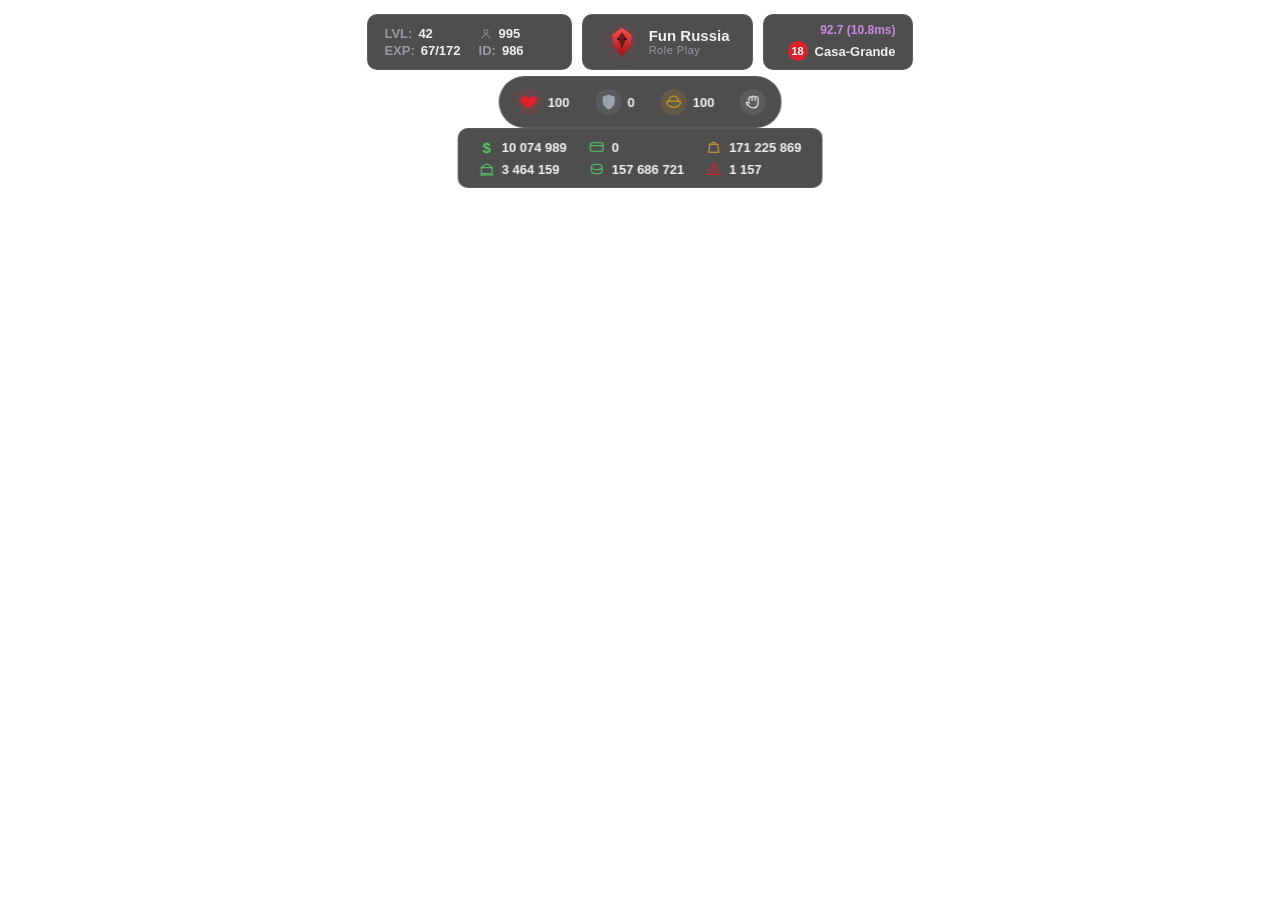
==== index.html @ cf9b2add "Add files via upload" ====
<!DOCTYPE html>
<html lang="ru">
<head>
<meta charset="UTF-8" />
<title>Fun Russia HUD</title>
<link rel="stylesheet" href="style.css" />
</head>
<body>

  <!-- ===================== top info bar ===================== -->
  <div class="header">

    <!-- left: level / players / exp / id -->
    <div class="header-panel header-left">
      <div class="cell"><span class="k">LVL:</span><b id="hud-lvl">1</b></div>
      <div class="cell">
        <svg class="ic" viewBox="0 0 24 24"><circle cx="12" cy="8" r="3.4"/><path d="M5 20c1.2-4.4 4-6.6 7-6.6s5.8 2.2 7 6.6"/></svg>
        <b id="hud-online">0</b>
      </div>
      <div class="cell"><span class="k">EXP:</span><b id="hud-exp">0/0</b></div>
      <div class="cell"><span class="k">ID:</span><b id="hud-id">0</b></div>
    </div>

    <!-- center: logo + brand -->
    <div class="header-panel header-center">
      <svg class="logo" viewBox="0 0 48 48">
        <path d="M24 4 L38 14 L36 30 L24 44 L12 30 L10 14 Z" fill="url(#lg)"/>
        <path d="M24 10 L30 18 L24 34 L18 18 Z" fill="#0b0b0d" opacity="0.55"/>
        <circle cx="19" cy="20" r="1.6" fill="#0b0b0d"/>
        <circle cx="29" cy="20" r="1.6" fill="#0b0b0d"/>
        <defs>
          <linearGradient id="lg" x1="0" y1="0" x2="0" y2="1">
            <stop offset="0" stop-color="#ff4d4d"/>
            <stop offset="1" stop-color="#a10f16"/>
          </linearGradient>
        </defs>
      </svg>
      <div class="brand">
        <div class="brand-title">Fun Russia</div>
        <div class="brand-sub">Role Play</div>
      </div>
    </div>

    <!-- right: ping / district -->
    <div class="header-panel header-right">
      <div class="ping" id="hud-ping">0 (0ms)</div>
      <div class="district">
        <span class="district-badge" id="hud-district-id">0</span>
        <span id="hud-district-name">—</span>
      </div>
    </div>
  </div>

  <!-- ===================== vitals row ===================== -->
  <div class="vitals">
    <div class="vital vital-health">
      <svg viewBox="0 0 24 24"><path d="M12 21s-7.5-4.6-10-9.3C.4 8.1 2.2 4.5 5.7 4c2-.3 3.8.6 4.9 2.1L12 8l1.4-1.9C14.5 4.6 16.3 3.7 18.3 4c3.5.5 5.3 4.1 3.7 7.7C19.5 16.4 12 21 12 21z"/></svg>
      <span id="hud-health">100</span>
    </div>
    <div class="vital vital-armor">
      <svg viewBox="0 0 24 24"><path d="M12 2 4 5v6c0 5 3.4 9.4 8 11 4.6-1.6 8-6 8-11V5l-8-3z"/></svg>
      <span id="hud-armor">0</span>
    </div>
    <div class="vital vital-food">
      <svg viewBox="0 0 24 24"><path d="M4 11h16a1 1 0 0 1 1 1c0 4-3.5 7-9 7s-9-3-9-7a1 1 0 0 1 1-1z"/><path d="M6 11c0-4 2.5-7 6-7s6 3 6 7"/></svg>
      <span id="hud-food">100</span>
    </div>
    <div class="vital vital-action">
      <svg viewBox="0 0 24 24"><path d="M7 11V7a2 2 0 0 1 4 0v3M11 10.5V6a2 2 0 0 1 4 0v4.5M15 10.5V7a2 2 0 0 1 4 0v6c0 4-2.5 7-6.5 7-2.6 0-4.2-1-5.7-3L4 14.4c-.6-.9-.2-2 .8-2.3.7-.2 1.4 0 1.9.6L8 14"/></svg>
    </div>
  </div>

  <!-- ===================== money grid ===================== -->
  <div class="money-grid">
    <div class="money-row"><span class="ic money-cash">$</span><b id="hud-cash">0</b></div>
    <div class="money-row"><svg class="ic money-card" viewBox="0 0 24 24"><rect x="2.5" y="5.5" width="19" height="13" rx="2"/><line x1="2.5" y1="10" x2="21.5" y2="10"/></svg><b id="hud-card">0</b></div>
    <div class="money-row"><svg class="ic money-weight" viewBox="0 0 24 24"><path d="M6 8h12l1.5 12h-15z"/><path d="M9 8a3 3 0 0 1 6 0"/></svg><b id="hud-weight">0</b></div>
    <div class="money-row"><svg class="ic money-bank" viewBox="0 0 24 24"><path d="M3 10 12 4l9 6"/><rect x="4" y="10" width="16" height="9"/><line x1="2" y1="21" x2="22" y2="21"/></svg><b id="hud-bank">0</b></div>
    <div class="money-row"><svg class="ic money-deposit" viewBox="0 0 24 24"><ellipse cx="12" cy="9" rx="8" ry="4"/><path d="M4 9v6c0 2.2 3.6 4 8 4s8-1.8 8-4V9"/></svg><b id="hud-deposit">0</b></div>
    <div class="money-row"><svg class="ic money-donate" viewBox="0 0 24 24"><path d="M12 3 2 20h20z"/><line x1="12" y1="9" x2="12" y2="14"/><circle cx="12" cy="17" r="0.8"/></svg><b id="hud-donate">0</b></div>
  </div>

  <script src="hud.js"></script>
</body>
</html>
---- style.css ----
:root{
  --red: #e0202b;
  --panel: rgba(10,10,12,0.72);
  --border: rgba(255,255,255,0.08);
  --text: #f2f1f0;
  --muted: #9a9aa2;
  --gold: #d9a441;
  --green: #58c96a;
  --font: 'Segoe UI', Roboto, Arial, sans-serif;
}

*{ margin:0; padding:0; box-sizing:border-box; }
html,body{
  width:100%; height:100%;
  background: transparent;
  overflow:hidden;
  font-family: var(--font);
  color: var(--text);
  user-select:none;
}

/* ===================== top header ===================== */
.header{
  position:fixed; top:14px; left:0; right:0;
  display:flex; align-items:stretch; justify-content:center;
  gap:10px;
  padding: 0 16px;
}
.header-panel{
  background: var(--panel);
  border: 1px solid var(--border);
  border-radius: 10px;
  backdrop-filter: blur(3px);
}

/* left panel: 2x2 stat grid */
.header-left{
  display:grid; grid-template-columns: 1fr 1fr; gap:2px 18px;
  padding: 9px 16px; align-content:center;
}
.header-left .cell{ display:flex; align-items:center; gap:6px; font-size:13px; font-weight:700; white-space:nowrap; }
.header-left .k{ color: var(--muted); font-weight:600; }
.header-left .ic{ width:14px; height:14px; fill:none; stroke: var(--muted); stroke-width:1.6; }

/* center panel: logo + brand */
.header-center{
  display:flex; align-items:center; gap:10px;
  padding: 9px 22px;
}
.header-center .logo{ width:34px; height:34px; filter: drop-shadow(0 0 6px rgba(224,32,43,0.4)); }
.brand-title{ font-size:15px; font-weight:800; line-height:1.1; }
.brand-sub{ font-size:11px; color: var(--muted); letter-spacing:.5px; }

/* right panel: ping + district */
.header-right{
  display:flex; flex-direction:column; align-items:flex-end; justify-content:center; gap:4px;
  padding: 8px 16px;
  min-width:150px;
}
.ping{ font-size:12px; font-weight:700; color:#c98ae0; font-variant-numeric: tabular-nums; }
.district{ display:flex; align-items:center; gap:7px; font-size:13px; font-weight:700; }
.district-badge{
  width:20px; height:20px; border-radius:50%;
  background: var(--red); color:#fff;
  display:flex; align-items:center; justify-content:center;
  font-size:11px; font-weight:800;
}

/* ===================== vitals row ===================== */
.vitals{
  position:fixed; top:76px; left:50%; transform: translateX(-50%);
  display:flex; gap:8px;
  background: var(--panel); border:1px solid var(--border); border-radius: 30px;
  padding: 7px 10px;
  backdrop-filter: blur(3px);
}
.vital{
  display:flex; align-items:center; gap:6px;
  border-radius: 30px; padding: 5px 12px 5px 6px;
  font-size:13px; font-weight:800; font-variant-numeric: tabular-nums;
}
.vital svg{ width:26px; height:26px; padding:4px; border-radius:50%; flex-shrink:0; }
.vital-health svg{ fill: var(--red); background: rgba(224,32,43,0.15); }
.vital-armor svg{ fill: #9aa3ad; background: rgba(154,163,173,0.15); }
.vital-food svg{ fill: none; stroke:#e0a020; stroke-width:1.6; background: rgba(224,160,32,0.15); }
.vital-action{ padding: 5px; }
.vital-action svg{ fill:none; stroke: var(--text); stroke-width:1.6; background: rgba(255,255,255,0.08); }

/* ===================== money grid ===================== */
.money-grid{
  position:fixed; top:128px; left:50%; transform: translateX(-50%);
  display:grid; grid-template-columns: repeat(3, auto); gap:6px 22px;
  background: var(--panel); border:1px solid var(--border); border-radius:10px;
  padding: 10px 20px;
  backdrop-filter: blur(3px);
}
.money-row{ display:flex; align-items:center; gap:7px; font-size:13px; font-weight:800; font-variant-numeric: tabular-nums; white-space:nowrap; }
.money-row .ic{ width:16px; height:16px; flex-shrink:0; }
.money-cash{ color: var(--green); font-size:15px; width:auto; text-align:center; }
.money-card, .money-bank, .money-deposit{ fill:none; stroke: var(--green); stroke-width:1.6; }
.money-weight{ fill:none; stroke: var(--gold); stroke-width:1.6; }
.money-donate{ fill:none; stroke: var(--red); stroke-width:1.6; }
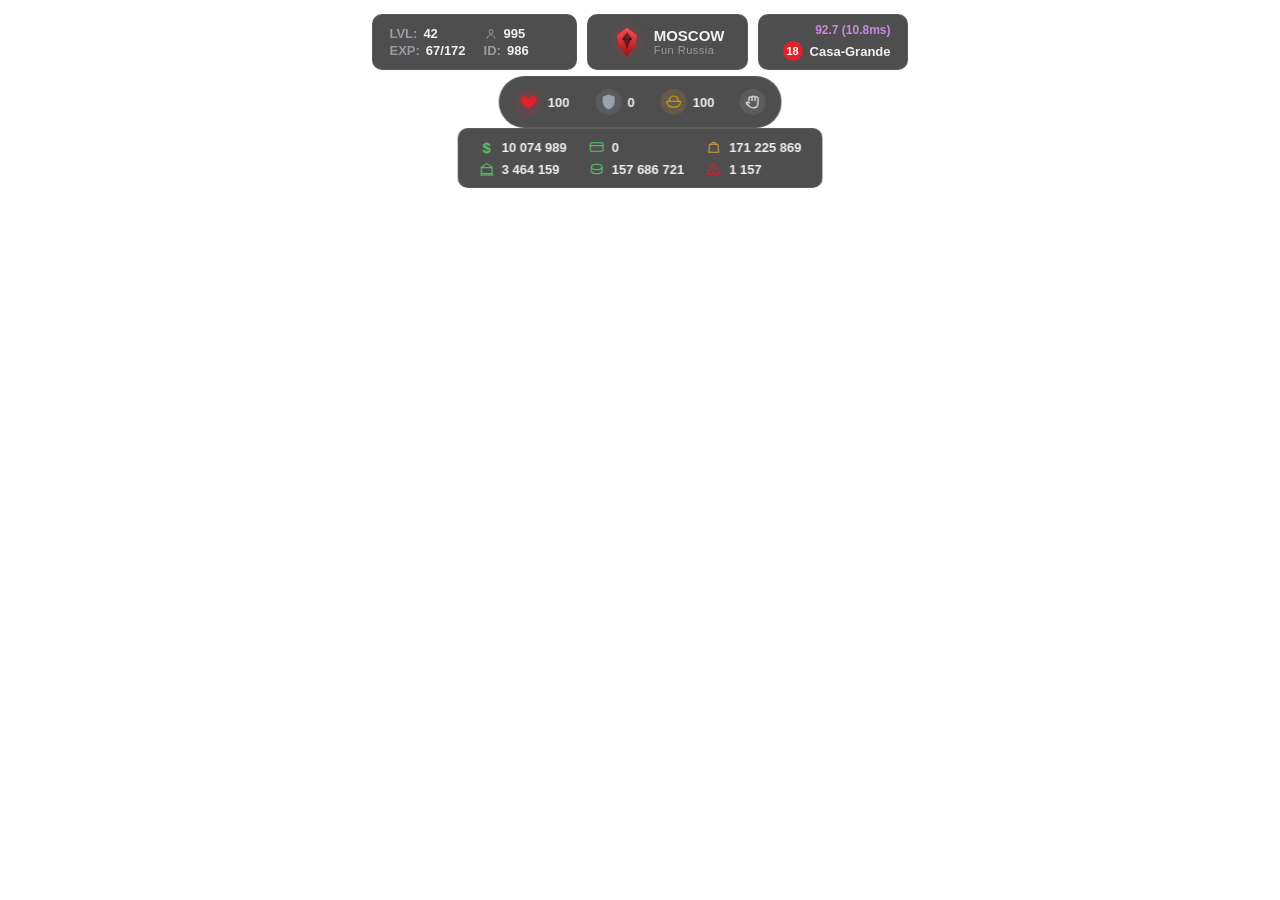
==== commit 78a65cb2: "Add files via upload" ====
--- a/index.html
+++ b/index.html
@@ -36,8 +36,8 @@
         </defs>
       </svg>
       <div class="brand">
-        <div class="brand-title">Fun Russia</div>
-        <div class="brand-sub">Role Play</div>
+        <div class="brand-title">MOSCOW</div>
+        <div class="brand-sub">Fun Russia</div>
       </div>
     </div>
 
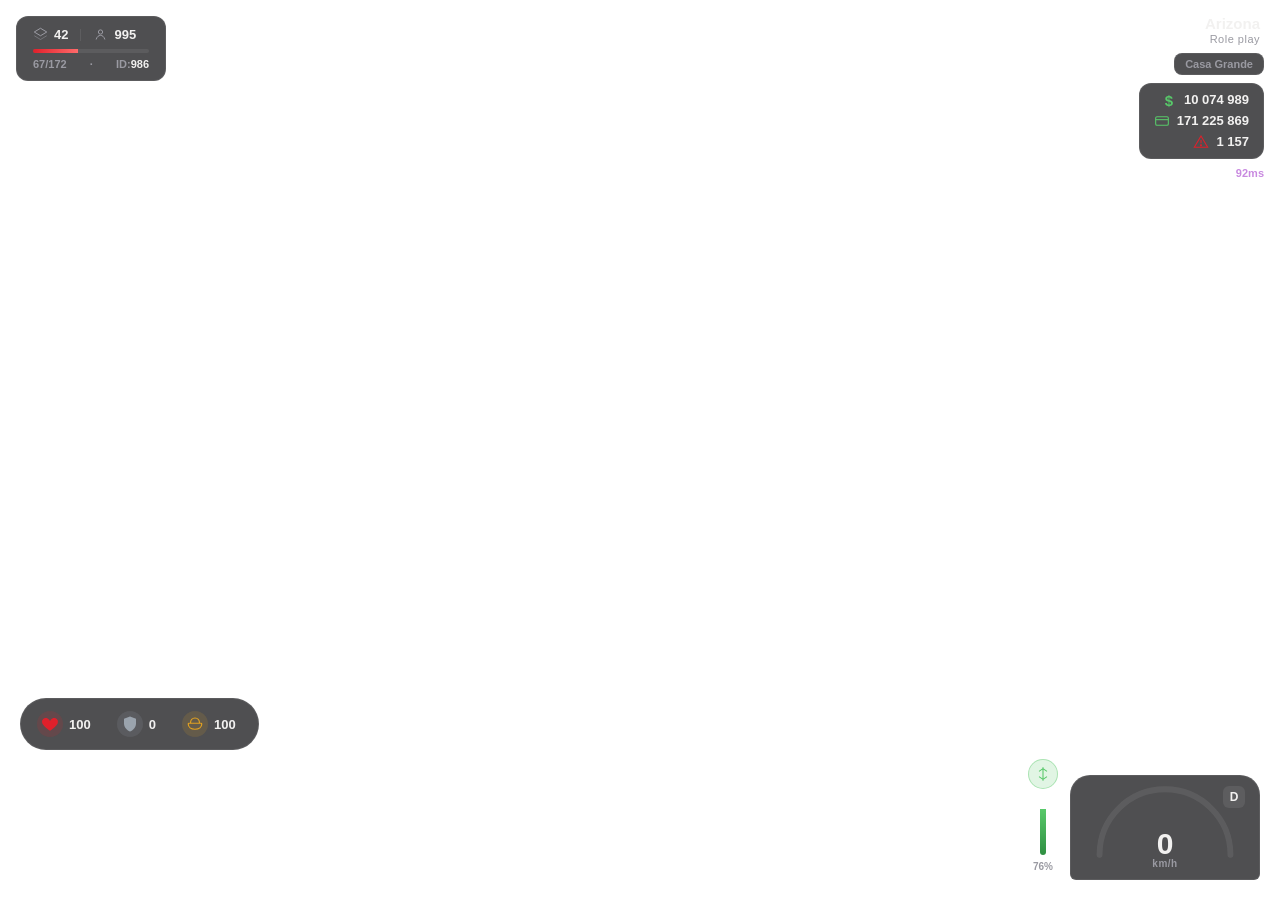
==== commit 76befcef: "Add files via upload" ====
--- a/index.html
+++ b/index.html
@@ -7,51 +7,42 @@
 </head>
 <body>
 
-  <!-- ===================== top info bar ===================== -->
-  <div class="header">
-
-    <!-- left: level / players / exp / id -->
-    <div class="header-panel header-left">
-      <div class="cell"><span class="k">LVL:</span><b id="hud-lvl">1</b></div>
-      <div class="cell">
-        <svg class="ic" viewBox="0 0 24 24"><circle cx="12" cy="8" r="3.4"/><path d="M5 20c1.2-4.4 4-6.6 7-6.6s5.8 2.2 7 6.6"/></svg>
-        <b id="hud-online">0</b>
-      </div>
-      <div class="cell"><span class="k">EXP:</span><b id="hud-exp">0/0</b></div>
-      <div class="cell"><span class="k">ID:</span><b id="hud-id">0</b></div>
+  <!-- ===================== TOP LEFT: level / online / id ===================== -->
+  <div class="tl-panel">
+    <div class="tl-row">
+      <svg class="tl-ic" viewBox="0 0 24 24"><path d="M12 2 2 8l10 6 10-6z"/><path d="M2 14l10 6 10-6" opacity="0.5"/></svg>
+      <b id="hud-lvl">1</b>
+      <span class="tl-sep"></span>
+      <svg class="tl-ic" viewBox="0 0 24 24"><circle cx="12" cy="8" r="3.4"/><path d="M5 20c1.2-4.4 4-6.6 7-6.6s5.8 2.2 7 6.6"/></svg>
+      <b id="hud-online">0</b>
     </div>
-
-    <!-- center: logo + brand -->
-    <div class="header-panel header-center">
-      <svg class="logo" viewBox="0 0 48 48">
-        <path d="M24 4 L38 14 L36 30 L24 44 L12 30 L10 14 Z" fill="url(#lg)"/>
-        <path d="M24 10 L30 18 L24 34 L18 18 Z" fill="#0b0b0d" opacity="0.55"/>
-        <circle cx="19" cy="20" r="1.6" fill="#0b0b0d"/>
-        <circle cx="29" cy="20" r="1.6" fill="#0b0b0d"/>
-        <defs>
-          <linearGradient id="lg" x1="0" y1="0" x2="0" y2="1">
-            <stop offset="0" stop-color="#ff4d4d"/>
-            <stop offset="1" stop-color="#a10f16"/>
-          </linearGradient>
-        </defs>
-      </svg>
-      <div class="brand">
-        <div class="brand-title">MOSCOW</div>
-        <div class="brand-sub">Fun Russia</div>
-      </div>
-    </div>
-
-    <!-- right: ping / district -->
-    <div class="header-panel header-right">
-      <div class="ping" id="hud-ping">0 (0ms)</div>
-      <div class="district">
-        <span class="district-badge" id="hud-district-id">0</span>
-        <span id="hud-district-name">—</span>
-      </div>
+    <div class="tl-exp-track"><div class="tl-exp-fill" id="hud-exp-fill"></div></div>
+    <div class="tl-row tl-sub">
+      <span id="hud-exp">0/0</span>
+      <span class="tl-sep-dot">·</span>
+      <span>ID:<b id="hud-id">0</b></span>
     </div>
   </div>
 
-  <!-- ===================== vitals row ===================== -->
+  <!-- ===================== TOP RIGHT: server tag / minimap / money ===================== -->
+  <div class="tr-panel">
+    <div class="tr-server">
+      <div class="tr-server-name">Arizona</div>
+      <div class="tr-server-sub">Role play</div>
+    </div>
+
+    <div class="tr-district" id="hud-district-name">Casa Grande</div>
+
+    <div class="tr-money">
+      <div class="money-row"><span class="ic money-cash">$</span><b id="hud-cash">0</b></div>
+      <div class="money-row"><svg class="ic money-card" viewBox="0 0 24 24"><rect x="2.5" y="5.5" width="19" height="13" rx="2"/><line x1="2.5" y1="10" x2="21.5" y2="10"/></svg><b id="hud-card">0</b></div>
+      <div class="money-row"><svg class="ic money-donate" viewBox="0 0 24 24"><path d="M12 3 2 20h20z"/><line x1="12" y1="9" x2="12" y2="14"/><circle cx="12" cy="17" r="0.8"/></svg><b id="hud-donate">0</b></div>
+    </div>
+
+    <div class="tr-ping" id="hud-ping">0ms</div>
+  </div>
+
+  <!-- ===================== VITALS (bottom-left) ===================== -->
   <div class="vitals">
     <div class="vital vital-health">
       <svg viewBox="0 0 24 24"><path d="M12 21s-7.5-4.6-10-9.3C.4 8.1 2.2 4.5 5.7 4c2-.3 3.8.6 4.9 2.1L12 8l1.4-1.9C14.5 4.6 16.3 3.7 18.3 4c3.5.5 5.3 4.1 3.7 7.7C19.5 16.4 12 21 12 21z"/></svg>
@@ -65,20 +56,32 @@
       <svg viewBox="0 0 24 24"><path d="M4 11h16a1 1 0 0 1 1 1c0 4-3.5 7-9 7s-9-3-9-7a1 1 0 0 1 1-1z"/><path d="M6 11c0-4 2.5-7 6-7s6 3 6 7"/></svg>
       <span id="hud-food">100</span>
     </div>
-    <div class="vital vital-action">
-      <svg viewBox="0 0 24 24"><path d="M7 11V7a2 2 0 0 1 4 0v3M11 10.5V6a2 2 0 0 1 4 0v4.5M15 10.5V7a2 2 0 0 1 4 0v6c0 4-2.5 7-6.5 7-2.6 0-4.2-1-5.7-3L4 14.4c-.6-.9-.2-2 .8-2.3.7-.2 1.4 0 1.9.6L8 14"/></svg>
+  </div>
+
+  <!-- ===================== SPEEDOMETER (bottom-right, only when in vehicle) ===================== -->
+  <div class="speedo" id="speedo" style="display:none;">
+    <div class="speedo-left">
+      <div class="speedo-belt" id="speedo-belt" title="Ремень">
+        <svg viewBox="0 0 24 24"><path d="M12 2v20M6 8l6-4 6 4M6 16l6 4 6-4"/></svg>
+      </div>
+      <div class="speedo-fuel-track">
+        <div class="speedo-fuel-fill" id="speedo-fuel-fill"></div>
+      </div>
+      <div class="speedo-fuel-pct" id="speedo-fuel-pct">76%</div>
+    </div>
+
+    <div class="speedo-main">
+      <svg class="speedo-arc" viewBox="0 0 200 110">
+        <path d="M10 100 A90 90 0 0 1 190 100" fill="none" stroke="rgba(255,255,255,0.08)" stroke-width="8" stroke-linecap="round"/>
+        <path id="speedo-arc-fill" d="M10 100 A90 90 0 0 1 190 100" fill="none" stroke="#e0202b" stroke-width="8" stroke-linecap="round" stroke-dasharray="283" stroke-dashoffset="283"/>
+      </svg>
+      <div class="speedo-value"><b id="speedo-kmh">0</b><span>km/h</span></div>
+      <div class="speedo-gear" id="speedo-gear">P</div>
     </div>
   </div>
 
-  <!-- ===================== money grid ===================== -->
-  <div class="money-grid">
-    <div class="money-row"><span class="ic money-cash">$</span><b id="hud-cash">0</b></div>
-    <div class="money-row"><svg class="ic money-card" viewBox="0 0 24 24"><rect x="2.5" y="5.5" width="19" height="13" rx="2"/><line x1="2.5" y1="10" x2="21.5" y2="10"/></svg><b id="hud-card">0</b></div>
-    <div class="money-row"><svg class="ic money-weight" viewBox="0 0 24 24"><path d="M6 8h12l1.5 12h-15z"/><path d="M9 8a3 3 0 0 1 6 0"/></svg><b id="hud-weight">0</b></div>
-    <div class="money-row"><svg class="ic money-bank" viewBox="0 0 24 24"><path d="M3 10 12 4l9 6"/><rect x="4" y="10" width="16" height="9"/><line x1="2" y1="21" x2="22" y2="21"/></svg><b id="hud-bank">0</b></div>
-    <div class="money-row"><svg class="ic money-deposit" viewBox="0 0 24 24"><ellipse cx="12" cy="9" rx="8" ry="4"/><path d="M4 9v6c0 2.2 3.6 4 8 4s8-1.8 8-4V9"/></svg><b id="hud-deposit">0</b></div>
-    <div class="money-row"><svg class="ic money-donate" viewBox="0 0 24 24"><path d="M12 3 2 20h20z"/><line x1="12" y1="9" x2="12" y2="14"/><circle cx="12" cy="17" r="0.8"/></svg><b id="hud-donate">0</b></div>
-  </div>
+  <!-- ===================== NOTIFICATIONS ===================== -->
+  <div class="notify-stack" id="notify-stack"></div>
 
   <script src="hud.js"></script>
 </body>
--- a/style.css
+++ b/style.css
@@ -1,6 +1,8 @@
 :root{
   --red: #e0202b;
-  --panel: rgba(10,10,12,0.72);
+  --red-glow: rgba(224,32,43,0.5);
+  --panel: rgba(12,12,15,0.72);
+  --panel-2: rgba(18,18,22,0.85);
   --border: rgba(255,255,255,0.08);
   --text: #f2f1f0;
   --muted: #9a9aa2;
@@ -19,84 +21,124 @@
   user-select:none;
 }
 
-/* ===================== top header ===================== */
-.header{
-  position:fixed; top:14px; left:0; right:0;
-  display:flex; align-items:stretch; justify-content:center;
-  gap:10px;
-  padding: 0 16px;
-}
-.header-panel{
+.panel-base{
   background: var(--panel);
   border: 1px solid var(--border);
-  border-radius: 10px;
-  backdrop-filter: blur(3px);
+  border-radius: 12px;
+  backdrop-filter: blur(4px);
 }
 
-/* left panel: 2x2 stat grid */
-.header-left{
-  display:grid; grid-template-columns: 1fr 1fr; gap:2px 18px;
-  padding: 9px 16px; align-content:center;
+/* ===================== TOP LEFT ===================== */
+.tl-panel{
+  position:fixed; top:16px; left:16px;
+  background: var(--panel); border:1px solid var(--border); border-radius:12px;
+  backdrop-filter: blur(4px);
+  padding: 10px 16px;
+  min-width: 150px;
 }
-.header-left .cell{ display:flex; align-items:center; gap:6px; font-size:13px; font-weight:700; white-space:nowrap; }
-.header-left .k{ color: var(--muted); font-weight:600; }
-.header-left .ic{ width:14px; height:14px; fill:none; stroke: var(--muted); stroke-width:1.6; }
+.tl-row{ display:flex; align-items:center; gap:6px; font-size:13px; font-weight:700; }
+.tl-ic{ width:15px; height:15px; fill:none; stroke: var(--muted); stroke-width:1.6; }
+.tl-sep{ width:1px; height:12px; background: var(--border); margin: 0 6px; }
+.tl-sep-dot{ color: var(--muted); }
+.tl-exp-track{ height:4px; background: rgba(255,255,255,0.08); border-radius:4px; margin:7px 0 5px; overflow:hidden; }
+.tl-exp-fill{ height:100%; width:0%; background: linear-gradient(90deg, var(--red), #ff6a6a); transition: width .35s ease; }
+.tl-sub{ font-size:11px; color: var(--muted); font-weight:600; justify-content:space-between; }
+.tl-sub b{ color: var(--text); }
 
-/* center panel: logo + brand */
-.header-center{
-  display:flex; align-items:center; gap:10px;
-  padding: 9px 22px;
+/* ===================== TOP RIGHT ===================== */
+.tr-panel{
+  position:fixed; top:16px; right:16px;
+  display:flex; flex-direction:column; align-items:flex-end; gap:8px;
 }
-.header-center .logo{ width:34px; height:34px; filter: drop-shadow(0 0 6px rgba(224,32,43,0.4)); }
-.brand-title{ font-size:15px; font-weight:800; line-height:1.1; }
-.brand-sub{ font-size:11px; color: var(--muted); letter-spacing:.5px; }
+.tr-server{ text-align:right; padding-right:4px; }
+.tr-server-name{ font-size:15px; font-weight:800; line-height:1.1; }
+.tr-server-sub{ font-size:11px; color: var(--muted); letter-spacing:.5px; }
 
-/* right panel: ping + district */
-.header-right{
-  display:flex; flex-direction:column; align-items:flex-end; justify-content:center; gap:4px;
-  padding: 8px 16px;
-  min-width:150px;
-}
-.ping{ font-size:12px; font-weight:700; color:#c98ae0; font-variant-numeric: tabular-nums; }
-.district{ display:flex; align-items:center; gap:7px; font-size:13px; font-weight:700; }
-.district-badge{
-  width:20px; height:20px; border-radius:50%;
-  background: var(--red); color:#fff;
-  display:flex; align-items:center; justify-content:center;
-  font-size:11px; font-weight:800;
+.tr-district{
+  font-size:11px; font-weight:700; color: var(--muted);
+  background: var(--panel); border:1px solid var(--border); border-radius:8px;
+  padding: 4px 10px;
 }
 
-/* ===================== vitals row ===================== */
+.tr-money{
+  background: var(--panel); border:1px solid var(--border); border-radius:12px;
+  backdrop-filter: blur(4px);
+  padding: 8px 14px; display:flex; flex-direction:column; gap:5px; align-items:flex-end;
+  min-width:120px;
+}
+.money-row{ display:flex; align-items:center; gap:7px; font-size:13px; font-weight:800; font-variant-numeric: tabular-nums; }
+.money-row .ic{ width:16px; height:16px; flex-shrink:0; }
+.money-cash{ color: var(--green); font-size:15px; width:auto; text-align:center; }
+.money-card{ fill:none; stroke: var(--green); stroke-width:1.6; }
+.money-donate{ fill:none; stroke: var(--red); stroke-width:1.6; }
+
+.tr-ping{ font-size:11px; font-weight:700; color: #c98ae0; }
+
+/* ===================== VITALS ===================== */
+/* bottom offset leaves room for the native SA:MP radar (default ~130px
+   tall incl. margin, bottom-left). Adjust --map-clearance if your
+   server uses a different radar size/zoom. */
+:root{ --map-clearance: 150px; }
 .vitals{
-  position:fixed; top:76px; left:50%; transform: translateX(-50%);
+  position:fixed; bottom: var(--map-clearance); left:20px;
   display:flex; gap:8px;
-  background: var(--panel); border:1px solid var(--border); border-radius: 30px;
+  background: var(--panel); border:1px solid var(--border); border-radius:30px;
   padding: 7px 10px;
-  backdrop-filter: blur(3px);
+  backdrop-filter: blur(4px);
 }
-.vital{
-  display:flex; align-items:center; gap:6px;
-  border-radius: 30px; padding: 5px 12px 5px 6px;
-  font-size:13px; font-weight:800; font-variant-numeric: tabular-nums;
-}
+.vital{ display:flex; align-items:center; gap:6px; border-radius:30px; padding:5px 12px 5px 6px; font-size:13px; font-weight:800; font-variant-numeric: tabular-nums; }
 .vital svg{ width:26px; height:26px; padding:4px; border-radius:50%; flex-shrink:0; }
 .vital-health svg{ fill: var(--red); background: rgba(224,32,43,0.15); }
 .vital-armor svg{ fill: #9aa3ad; background: rgba(154,163,173,0.15); }
-.vital-food svg{ fill: none; stroke:#e0a020; stroke-width:1.6; background: rgba(224,160,32,0.15); }
-.vital-action{ padding: 5px; }
-.vital-action svg{ fill:none; stroke: var(--text); stroke-width:1.6; background: rgba(255,255,255,0.08); }
+.vital-food svg{ fill:none; stroke:#e0a020; stroke-width:1.6; background: rgba(224,160,32,0.15); }
 
-/* ===================== money grid ===================== */
-.money-grid{
-  position:fixed; top:128px; left:50%; transform: translateX(-50%);
-  display:grid; grid-template-columns: repeat(3, auto); gap:6px 22px;
-  background: var(--panel); border:1px solid var(--border); border-radius:10px;
-  padding: 10px 20px;
-  backdrop-filter: blur(3px);
+/* ===================== SPEEDOMETER ===================== */
+.speedo{
+  position:fixed; bottom:20px; right:20px;
+  display:flex; align-items:flex-end; gap:12px;
 }
-.money-row{ display:flex; align-items:center; gap:7px; font-size:13px; font-weight:800; font-variant-numeric: tabular-nums; white-space:nowrap; }
-.money-row .ic{ width:16px; height:16px; flex-shrink:0; }
-.money-cash{ color: var(--green); font-size:15px; width:auto; text-align:center; }
-.money-card, .money-bank, .money-deposit{ fill:none; stroke: var(--green); stroke-width:1.6; }
-.money-weight{ fill:none; stroke: var(--gold); stroke-width:1.6; }
-.money-donate{ fill:none; stroke: var(--red); stroke-width:1.6; }
+.speedo-left{ display:flex; flex-direction:column; align-items:center; gap:6px; padding-bottom:8px; }
+.speedo-belt{
+  width:30px; height:30px; border-radius:50%;
+  background: rgba(88,201,106,0.18); border:1px solid rgba(88,201,106,0.4);
+  display:flex; align-items:center; justify-content:center;
+}
+.speedo-belt svg{ width:16px; height:16px; fill:none; stroke: var(--green); stroke-width:1.6; }
+.speedo-belt.off{ background: rgba(224,32,43,0.18); border-color: rgba(224,32,43,0.4); }
+.speedo-belt.off svg{ stroke: var(--red); }
+.speedo-fuel-track{ width:6px; height:60px; background: rgba(255,255,255,0.08); border-radius:6px; overflow:hidden; display:flex; align-items:flex-end; }
+.speedo-fuel-fill{ width:100%; height:76%; background: linear-gradient(180deg, var(--green), #2f8f42); transition: height .3s ease; }
+.speedo-fuel-pct{ font-size:10px; font-weight:700; color: var(--muted); }
+
+.speedo-main{
+  position:relative; width:190px; height:105px;
+  background: var(--panel); border:1px solid var(--border); border-radius: 20px 20px 6px 6px;
+  backdrop-filter: blur(4px);
+  display:flex; align-items:flex-end; justify-content:center;
+  padding-bottom:10px;
+}
+.speedo-arc{ position:absolute; top:6px; left:0; width:100%; height:80px; }
+.speedo-value{ display:flex; flex-direction:column; align-items:center; line-height:1; z-index:1; }
+.speedo-value b{ font-size:30px; font-weight:800; font-variant-numeric: tabular-nums; }
+.speedo-value span{ font-size:10px; color: var(--muted); font-weight:700; letter-spacing:.5px; }
+.speedo-gear{
+  position:absolute; top:10px; right:14px;
+  width:22px; height:22px; border-radius:6px;
+  background: rgba(255,255,255,0.08);
+  display:flex; align-items:center; justify-content:center;
+  font-size:12px; font-weight:800;
+}
+
+/* ===================== NOTIFICATIONS ===================== */
+.notify-stack{
+  position:fixed; top:190px; right:16px;
+  display:flex; flex-direction:column; gap:8px; align-items:flex-end;
+  max-width:260px;
+}
+.notify{
+  background: var(--panel-2); border:1px solid var(--border); border-left:3px solid var(--red);
+  border-radius:8px; padding:9px 12px; font-size:12px; font-weight:600;
+  animation: notifyIn .25s ease, notifyOut .3s ease 3.7s forwards;
+}
+@keyframes notifyIn{ from{ opacity:0; transform: translateX(20px);} to{ opacity:1; transform:none; } }
+@keyframes notifyOut{ from{ opacity:1; } to{ opacity:0; transform: translateX(20px); } }
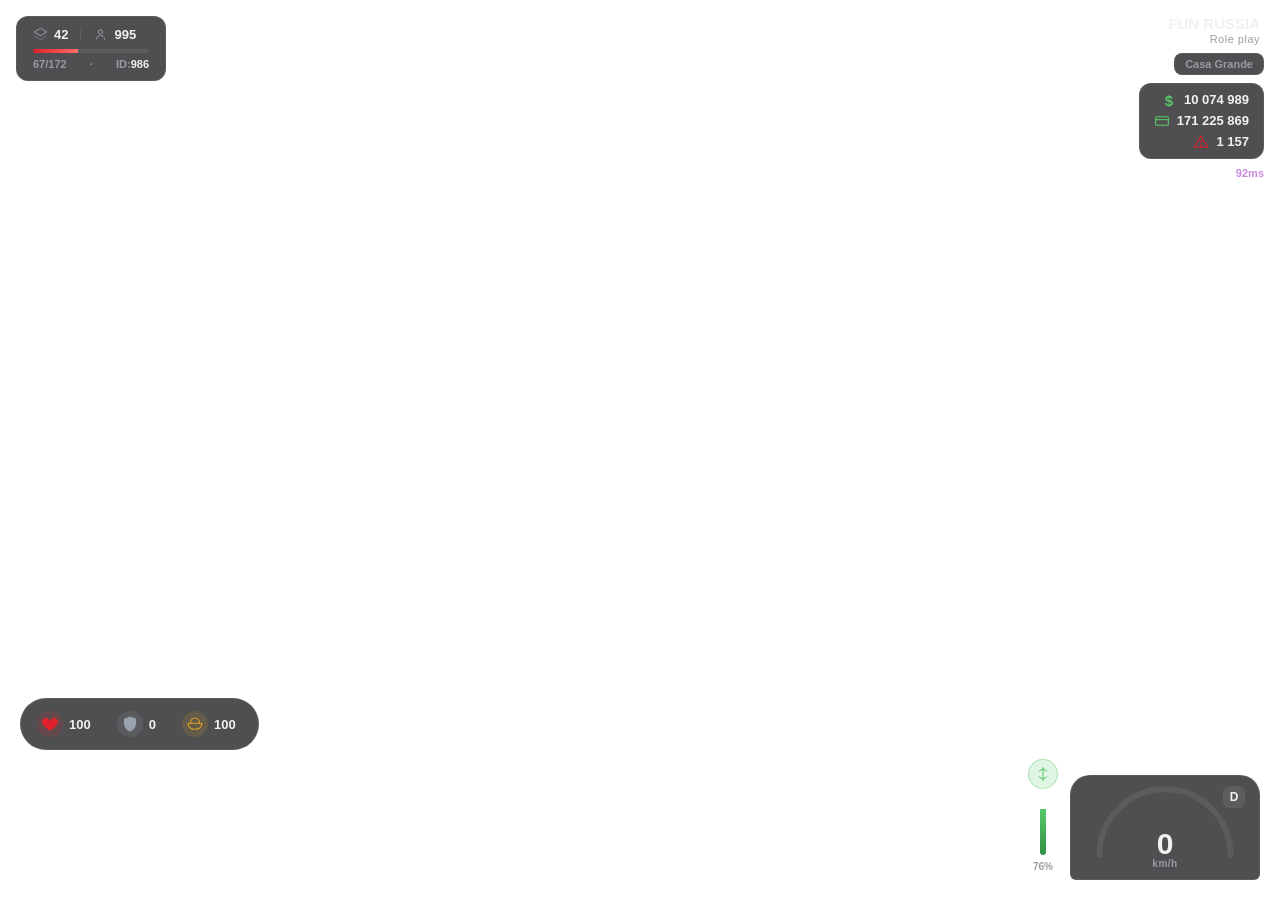
==== commit 98f2ee60: "Add files via upload" ====
--- a/index.html
+++ b/index.html
@@ -27,7 +27,7 @@
   <!-- ===================== TOP RIGHT: server tag / minimap / money ===================== -->
   <div class="tr-panel">
     <div class="tr-server">
-      <div class="tr-server-name">Arizona</div>
+      <div class="tr-server-name">FUN RUSSIA</div>
       <div class="tr-server-sub">Role play</div>
     </div>
 
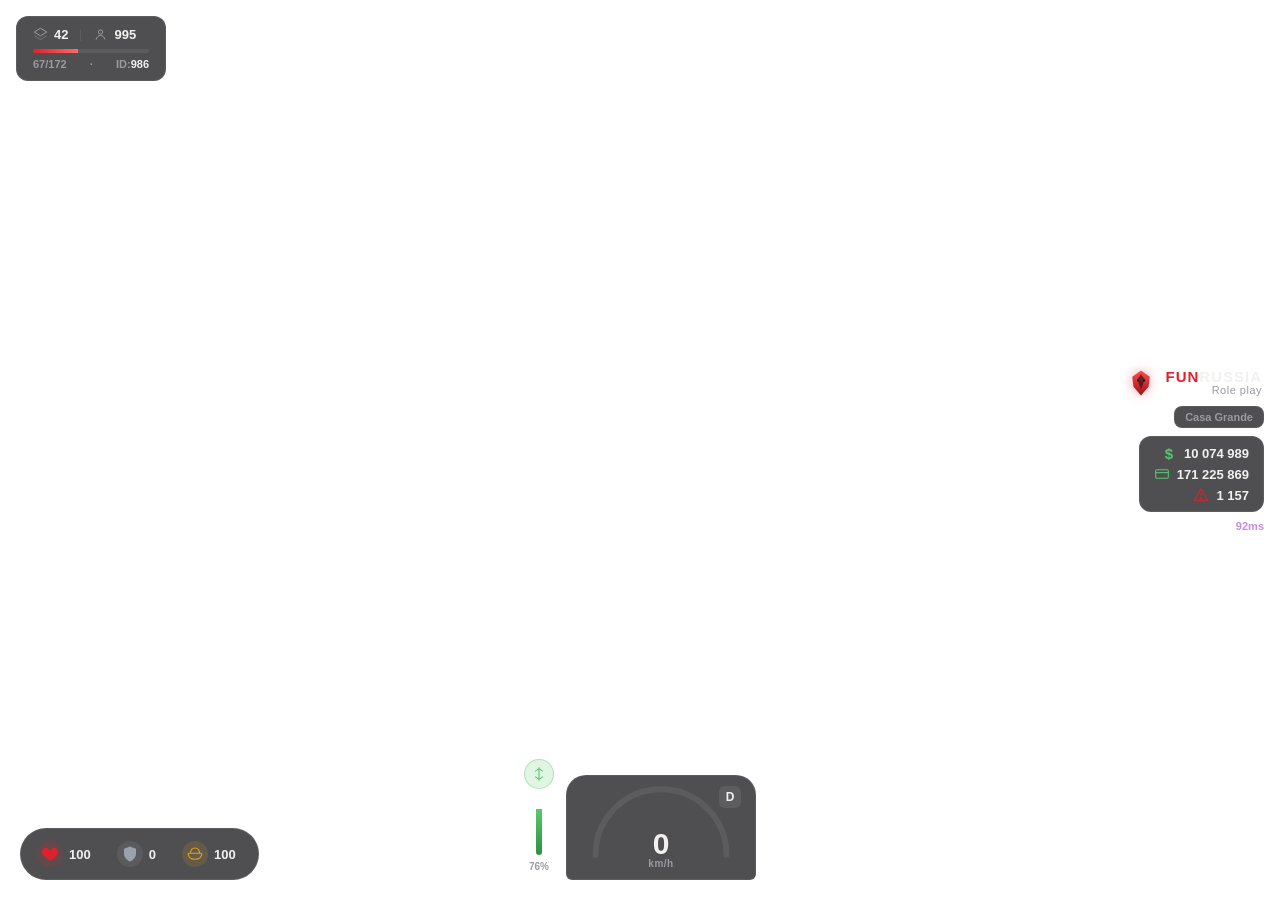
==== commit 987b5f42: "Add files via upload" ====
--- a/index.html
+++ b/index.html
@@ -1,88 +1,105 @@
 <!DOCTYPE html>
-<html lang="ru">
-<head>
-<meta charset="UTF-8" />
+<html lang="ru"><head>
+<meta charset="UTF-8">
 <title>Fun Russia HUD</title>
-<link rel="stylesheet" href="style.css" />
+<link rel="stylesheet" href="style.css">
 </head>
 <body>
 
   <!-- ===================== TOP LEFT: level / online / id ===================== -->
   <div class="tl-panel">
     <div class="tl-row">
-      <svg class="tl-ic" viewBox="0 0 24 24"><path d="M12 2 2 8l10 6 10-6z"/><path d="M2 14l10 6 10-6" opacity="0.5"/></svg>
-      <b id="hud-lvl">1</b>
+      <svg class="tl-ic" viewBox="0 0 24 24"><path d="M12 2 2 8l10 6 10-6z"></path><path d="M2 14l10 6 10-6" opacity="0.5"></path></svg>
+      <b id="hud-lvl">42</b>
       <span class="tl-sep"></span>
-      <svg class="tl-ic" viewBox="0 0 24 24"><circle cx="12" cy="8" r="3.4"/><path d="M5 20c1.2-4.4 4-6.6 7-6.6s5.8 2.2 7 6.6"/></svg>
-      <b id="hud-online">0</b>
+      <svg class="tl-ic" viewBox="0 0 24 24"><circle cx="12" cy="8" r="3.4"></circle><path d="M5 20c1.2-4.4 4-6.6 7-6.6s5.8 2.2 7 6.6"></path></svg>
+      <b id="hud-online">995</b>
     </div>
-    <div class="tl-exp-track"><div class="tl-exp-fill" id="hud-exp-fill"></div></div>
+    <div class="tl-exp-track"><div class="tl-exp-fill" id="hud-exp-fill" style="width: 38.9535%;"></div></div>
     <div class="tl-row tl-sub">
-      <span id="hud-exp">0/0</span>
+      <span id="hud-exp">67/172</span>
       <span class="tl-sep-dot">·</span>
-      <span>ID:<b id="hud-id">0</b></span>
+      <span>ID:<b id="hud-id">986</b></span>
     </div>
   </div>
 
   <!-- ===================== TOP RIGHT: server tag / minimap / money ===================== -->
   <div class="tr-panel">
     <div class="tr-server">
-      <div class="tr-server-name">FUN RUSSIA</div>
-      <div class="tr-server-sub">Role play</div>
+      <svg class="tr-logo" viewBox="0 0 48 48">
+        <path d="M24 4 L38 14 L36 30 L24 44 L12 30 L10 14 Z" fill="url(#lg)"></path>
+        <path d="M24 10 L30 18 L24 34 L18 18 Z" fill="#0b0b0d" opacity="0.55"></path>
+        <circle cx="19" cy="20" r="1.6" fill="#0b0b0d"></circle>
+        <circle cx="29" cy="20" r="1.6" fill="#0b0b0d"></circle>
+        <defs>
+          <linearGradient id="lg" x1="0" y1="0" x2="0" y2="1">
+            <stop offset="0" stop-color="#ff4d4d"></stop>
+            <stop offset="1" stop-color="#a10f16"></stop>
+          </linearGradient>
+        </defs>
+      </svg>
+      <div class="tr-server-text">
+        <div class="tr-server-name"><span>FUN</span>RUSSIA</div>
+        <div class="tr-server-sub">Role play</div>
+      </div>
     </div>
 
     <div class="tr-district" id="hud-district-name">Casa Grande</div>
 
     <div class="tr-money">
-      <div class="money-row"><span class="ic money-cash">$</span><b id="hud-cash">0</b></div>
-      <div class="money-row"><svg class="ic money-card" viewBox="0 0 24 24"><rect x="2.5" y="5.5" width="19" height="13" rx="2"/><line x1="2.5" y1="10" x2="21.5" y2="10"/></svg><b id="hud-card">0</b></div>
-      <div class="money-row"><svg class="ic money-donate" viewBox="0 0 24 24"><path d="M12 3 2 20h20z"/><line x1="12" y1="9" x2="12" y2="14"/><circle cx="12" cy="17" r="0.8"/></svg><b id="hud-donate">0</b></div>
+      <div class="money-row"><span class="ic money-cash">$</span><b id="hud-cash">10&nbsp;074&nbsp;989</b></div>
+      <div class="money-row"><svg class="ic money-card" viewBox="0 0 24 24"><rect x="2.5" y="5.5" width="19" height="13" rx="2"></rect><line x1="2.5" y1="10" x2="21.5" y2="10"></line></svg><b id="hud-card">171&nbsp;225&nbsp;869</b></div>
+      <div class="money-row"><svg class="ic money-donate" viewBox="0 0 24 24"><path d="M12 3 2 20h20z"></path><line x1="12" y1="9" x2="12" y2="14"></line><circle cx="12" cy="17" r="0.8"></circle></svg><b id="hud-donate">1&nbsp;157</b></div>
     </div>
 
-    <div class="tr-ping" id="hud-ping">0ms</div>
+    <div class="tr-ping" id="hud-ping">92ms</div>
   </div>
 
   <!-- ===================== VITALS (bottom-left) ===================== -->
   <div class="vitals">
     <div class="vital vital-health">
-      <svg viewBox="0 0 24 24"><path d="M12 21s-7.5-4.6-10-9.3C.4 8.1 2.2 4.5 5.7 4c2-.3 3.8.6 4.9 2.1L12 8l1.4-1.9C14.5 4.6 16.3 3.7 18.3 4c3.5.5 5.3 4.1 3.7 7.7C19.5 16.4 12 21 12 21z"/></svg>
+      <svg viewBox="0 0 24 24"><path d="M12 21s-7.5-4.6-10-9.3C.4 8.1 2.2 4.5 5.7 4c2-.3 3.8.6 4.9 2.1L12 8l1.4-1.9C14.5 4.6 16.3 3.7 18.3 4c3.5.5 5.3 4.1 3.7 7.7C19.5 16.4 12 21 12 21z"></path></svg>
       <span id="hud-health">100</span>
     </div>
     <div class="vital vital-armor">
-      <svg viewBox="0 0 24 24"><path d="M12 2 4 5v6c0 5 3.4 9.4 8 11 4.6-1.6 8-6 8-11V5l-8-3z"/></svg>
+      <svg viewBox="0 0 24 24"><path d="M12 2 4 5v6c0 5 3.4 9.4 8 11 4.6-1.6 8-6 8-11V5l-8-3z"></path></svg>
       <span id="hud-armor">0</span>
     </div>
     <div class="vital vital-food">
-      <svg viewBox="0 0 24 24"><path d="M4 11h16a1 1 0 0 1 1 1c0 4-3.5 7-9 7s-9-3-9-7a1 1 0 0 1 1-1z"/><path d="M6 11c0-4 2.5-7 6-7s6 3 6 7"/></svg>
+      <svg viewBox="0 0 24 24"><path d="M4 11h16a1 1 0 0 1 1 1c0 4-3.5 7-9 7s-9-3-9-7a1 1 0 0 1 1-1z"></path><path d="M6 11c0-4 2.5-7 6-7s6 3 6 7"></path></svg>
       <span id="hud-food">100</span>
     </div>
   </div>
 
   <!-- ===================== SPEEDOMETER (bottom-right, only when in vehicle) ===================== -->
-  <div class="speedo" id="speedo" style="display:none;">
+  <div class="speedo" id="speedo" style="display: flex;">
     <div class="speedo-left">
       <div class="speedo-belt" id="speedo-belt" title="Ремень">
-        <svg viewBox="0 0 24 24"><path d="M12 2v20M6 8l6-4 6 4M6 16l6 4 6-4"/></svg>
+        <svg viewBox="0 0 24 24"><path d="M12 2v20M6 8l6-4 6 4M6 16l6 4 6-4"></path></svg>
       </div>
       <div class="speedo-fuel-track">
-        <div class="speedo-fuel-fill" id="speedo-fuel-fill"></div>
+        <div class="speedo-fuel-fill" id="speedo-fuel-fill" style="height: 76%;"></div>
       </div>
       <div class="speedo-fuel-pct" id="speedo-fuel-pct">76%</div>
     </div>
 
     <div class="speedo-main">
       <svg class="speedo-arc" viewBox="0 0 200 110">
-        <path d="M10 100 A90 90 0 0 1 190 100" fill="none" stroke="rgba(255,255,255,0.08)" stroke-width="8" stroke-linecap="round"/>
-        <path id="speedo-arc-fill" d="M10 100 A90 90 0 0 1 190 100" fill="none" stroke="#e0202b" stroke-width="8" stroke-linecap="round" stroke-dasharray="283" stroke-dashoffset="283"/>
+        <path d="M10 100 A90 90 0 0 1 190 100" fill="none" stroke="rgba(255,255,255,0.08)" stroke-width="8" stroke-linecap="round"></path>
+        <path id="speedo-arc-fill" d="M10 100 A90 90 0 0 1 190 100" fill="none" stroke="#e0202b" stroke-width="8" stroke-linecap="round" stroke-dasharray="283" stroke-dashoffset="283" style="stroke-dashoffset: 283;"></path>
       </svg>
       <div class="speedo-value"><b id="speedo-kmh">0</b><span>km/h</span></div>
-      <div class="speedo-gear" id="speedo-gear">P</div>
+      <div class="speedo-gear" id="speedo-gear">D</div>
     </div>
   </div>
 
   <!-- ===================== NOTIFICATIONS ===================== -->
-  <div class="notify-stack" id="notify-stack"></div>
+  <div class="notify-stack" id="notify-stack"><div class="notify">Пример уведомления: получен штраф 500$</div></div>
+
+  <!-- ===================== EDITOR TOOLBAR (test mode only) ===================== -->
+  
 
   <script src="hud.js"></script>
-</body>
-</html>
+
+
+</body></html>
--- a/style.css
+++ b/style.css
@@ -47,11 +47,14 @@
 
 /* ===================== TOP RIGHT ===================== */
 .tr-panel{
-  position:fixed; top:16px; right:16px;
+  position:fixed; top:50%; right:16px; transform: translateY(-50%);
   display:flex; flex-direction:column; align-items:flex-end; gap:8px;
 }
-.tr-server{ text-align:right; padding-right:4px; }
-.tr-server-name{ font-size:15px; font-weight:800; line-height:1.1; }
+.tr-server{ display:flex; align-items:center; gap:9px; padding-right:2px; }
+.tr-logo{ width:30px; height:30px; filter: drop-shadow(0 0 6px rgba(224,32,43,0.4)); flex-shrink:0; }
+.tr-server-text{ text-align:right; line-height:1.05; }
+.tr-server-name{ font-size:15px; font-weight:800; letter-spacing:1px; }
+.tr-server-name span{ color: var(--red); }
 .tr-server-sub{ font-size:11px; color: var(--muted); letter-spacing:.5px; }
 
 .tr-district{
@@ -75,12 +78,8 @@
 .tr-ping{ font-size:11px; font-weight:700; color: #c98ae0; }
 
 /* ===================== VITALS ===================== */
-/* bottom offset leaves room for the native SA:MP radar (default ~130px
-   tall incl. margin, bottom-left). Adjust --map-clearance if your
-   server uses a different radar size/zoom. */
-:root{ --map-clearance: 150px; }
 .vitals{
-  position:fixed; bottom: var(--map-clearance); left:20px;
+  position:fixed; bottom:20px; left:20px;
   display:flex; gap:8px;
   background: var(--panel); border:1px solid var(--border); border-radius:30px;
   padding: 7px 10px;
@@ -94,7 +93,7 @@
 
 /* ===================== SPEEDOMETER ===================== */
 .speedo{
-  position:fixed; bottom:20px; right:20px;
+  position:fixed; bottom:20px; left:50%; transform: translateX(-50%);
   display:flex; align-items:flex-end; gap:12px;
 }
 .speedo-left{ display:flex; flex-direction:column; align-items:center; gap:6px; padding-bottom:8px; }
@@ -142,3 +141,20 @@
 }
 @keyframes notifyIn{ from{ opacity:0; transform: translateX(20px);} to{ opacity:1; transform:none; } }
 @keyframes notifyOut{ from{ opacity:1; } to{ opacity:0; transform: translateX(20px); } }
+
+/* ===================== EDITOR TOOLBAR (test mode only) ===================== */
+.editor-toolbar{
+  position:fixed; top:0; left:0; right:0;
+  display:flex; align-items:center; gap:10px;
+  background:#000; border-bottom:1px solid #333;
+  padding:8px 14px; z-index:9999;
+  font-family: Arial, sans-serif;
+}
+.editor-toolbar button{
+  background:#e0202b; color:#fff; border:none; border-radius:6px;
+  padding:6px 14px; font-size:12px; font-weight:700; cursor:pointer;
+}
+.editor-toolbar button.active{ background:#58c96a; }
+.editor-hint{ font-size:11px; color:#999; }
+.editable{ cursor: move; outline: 1px dashed rgba(224,32,43,0.7); outline-offset:2px; }
+.editable:hover{ outline: 2px dashed #58c96a; }
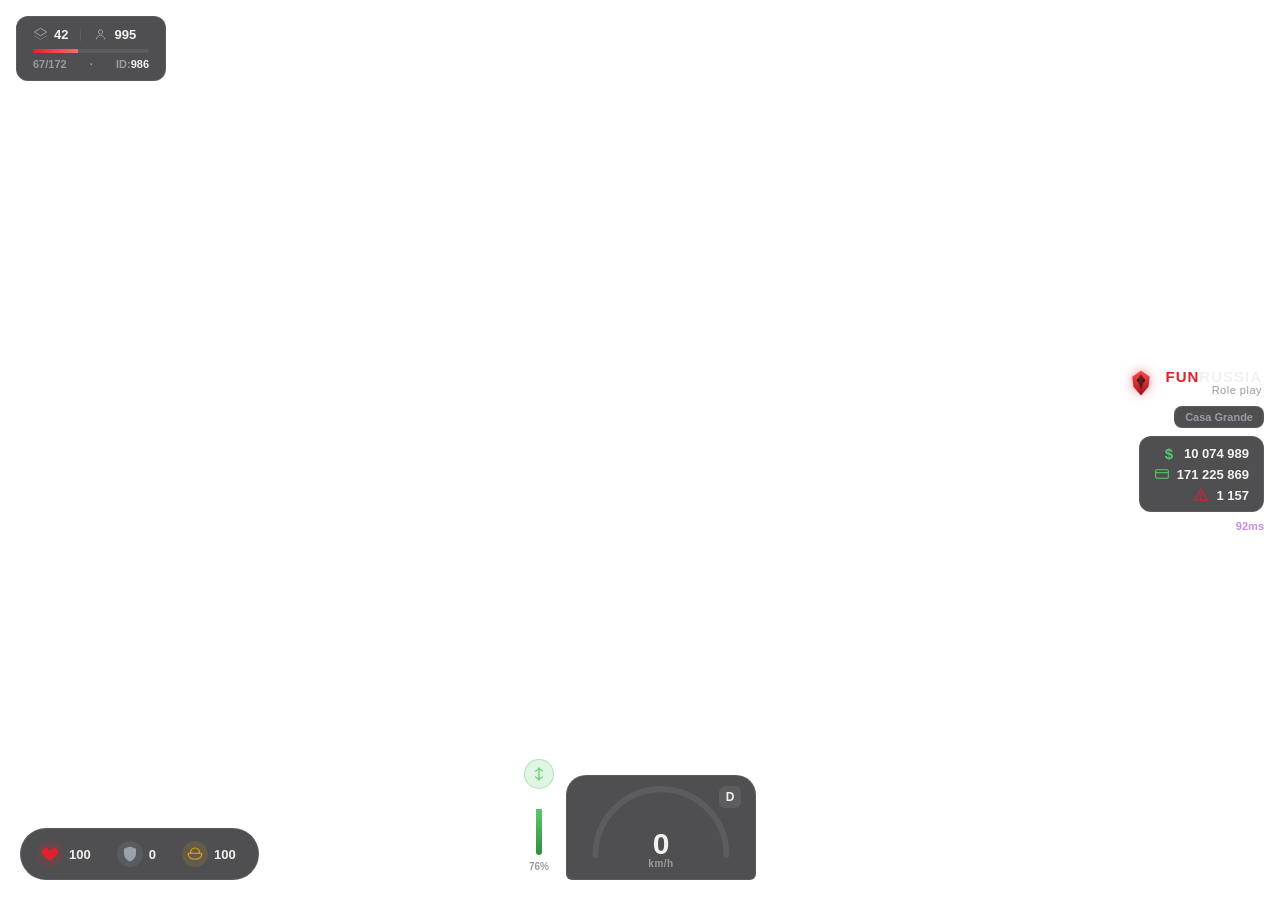
==== commit 43d41b87: "Add files via upload" ====
--- a/index.html
+++ b/index.html
@@ -33,8 +33,8 @@
         <circle cx="29" cy="20" r="1.6" fill="#0b0b0d"></circle>
         <defs>
           <linearGradient id="lg" x1="0" y1="0" x2="0" y2="1">
-            <stop offset="0" stop-color="#ff4d4d"></stop>
-            <stop offset="1" stop-color="#a10f16"></stop>
+            <stop offset="0" stop-color="#ff4d4d" class="lg-stop-0"></stop>
+            <stop offset="1" stop-color="#a10f16" class="lg-stop-1"></stop>
           </linearGradient>
         </defs>
       </svg>
@@ -86,7 +86,7 @@
     <div class="speedo-main">
       <svg class="speedo-arc" viewBox="0 0 200 110">
         <path d="M10 100 A90 90 0 0 1 190 100" fill="none" stroke="rgba(255,255,255,0.08)" stroke-width="8" stroke-linecap="round"></path>
-        <path id="speedo-arc-fill" d="M10 100 A90 90 0 0 1 190 100" fill="none" stroke="#e0202b" stroke-width="8" stroke-linecap="round" stroke-dasharray="283" stroke-dashoffset="283" style="stroke-dashoffset: 283;"></path>
+        <path id="speedo-arc-fill" class="speedo-arc-fill" d="M10 100 A90 90 0 0 1 190 100" fill="none" stroke-width="8" stroke-linecap="round" stroke-dasharray="283" stroke-dashoffset="283" style="stroke-dashoffset: 283;"></path>
       </svg>
       <div class="speedo-value"><b id="speedo-kmh">0</b><span>km/h</span></div>
       <div class="speedo-gear" id="speedo-gear">D</div>
@@ -99,6 +99,19 @@
   <!-- ===================== EDITOR TOOLBAR (test mode only) ===================== -->
   
 
+  <!-- ===================== SETTINGS MENU ===================== -->
+  <div id="hud-menu" class="menu-hidden">
+    <div class="menu-overlay" id="menu-overlay"></div>
+    <div class="menu-dialog">
+      <div class="menu-header">
+        <button id="menu-back" class="menu-btn menu-btn-back" style="display:none;">←</button>
+        <span id="menu-title">HUD Settings</span>
+        <button id="menu-close" class="menu-btn menu-btn-close">×</button>
+      </div>
+      <div class="menu-body" id="menu-body"></div>
+    </div>
+  </div>
+
   <script src="hud.js"></script>
 
 
--- a/style.css
+++ b/style.css
@@ -8,7 +8,28 @@
   --muted: #9a9aa2;
   --gold: #d9a441;
   --green: #58c96a;
+  --accent: var(--red);
+  --accent-glow: var(--red-glow);
   --font: 'Segoe UI', Roboto, Arial, sans-serif;
+}
+.theme-blue  { --accent: #2b7be0; --accent-glow: rgba(43,123,224,0.5); }
+.theme-green { --accent: #2be05a; --accent-glow: rgba(43,224,90,0.5); }
+.theme-gold  { --accent: #d9a441; --accent-glow: rgba(217,164,65,0.5); }
+.theme-pink  { --accent: #e02b7b; --accent-glow: rgba(224,43,123,0.5); }
+.theme-orange { --accent: #e08020; --accent-glow: rgba(224,128,32,0.5); }
+.theme-purple { --accent: #802be0; --accent-glow: rgba(128,43,224,0.5); }
+.theme-rainbow .speedo-arc-fill,
+.theme-rainbow .tl-exp-fill,
+.theme-rainbow .notify { animation: rainbow 2s linear infinite; }
+@keyframes rainbow{
+  0%{ --accent: #e0202b; } 16%{ --accent: #e08020; } 33%{ --accent: #d9a441; }
+  50%{ --accent: #2be05a; } 66%{ --accent: #2b7be0; } 83%{ --accent: #802be0; }
+  100%{ --accent: #e0202b; }
+}
+@keyframes rainbowBg{
+  0%{ stop-color: #e0202b; } 16%{ stop-color: #e08020; } 33%{ stop-color: #d9a441; }
+  50%{ stop-color: #2be05a; } 66%{ stop-color: #2b7be0; } 83%{ stop-color: #802be0; }
+  100%{ stop-color: #e0202b; }
 }
 
 *{ margin:0; padding:0; box-sizing:border-box; }
@@ -41,7 +62,7 @@
 .tl-sep{ width:1px; height:12px; background: var(--border); margin: 0 6px; }
 .tl-sep-dot{ color: var(--muted); }
 .tl-exp-track{ height:4px; background: rgba(255,255,255,0.08); border-radius:4px; margin:7px 0 5px; overflow:hidden; }
-.tl-exp-fill{ height:100%; width:0%; background: linear-gradient(90deg, var(--red), #ff6a6a); transition: width .35s ease; }
+.tl-exp-fill{ height:100%; width:0%; background: linear-gradient(90deg, var(--accent), #ff6a6a); transition: width .35s ease; }
 .tl-sub{ font-size:11px; color: var(--muted); font-weight:600; justify-content:space-between; }
 .tl-sub b{ color: var(--text); }
 
@@ -51,10 +72,10 @@
   display:flex; flex-direction:column; align-items:flex-end; gap:8px;
 }
 .tr-server{ display:flex; align-items:center; gap:9px; padding-right:2px; }
-.tr-logo{ width:30px; height:30px; filter: drop-shadow(0 0 6px rgba(224,32,43,0.4)); flex-shrink:0; }
+.tr-logo{ width:30px; height:30px; filter: drop-shadow(0 0 6px var(--accent-glow)); flex-shrink:0; }
 .tr-server-text{ text-align:right; line-height:1.05; }
 .tr-server-name{ font-size:15px; font-weight:800; letter-spacing:1px; }
-.tr-server-name span{ color: var(--red); }
+.tr-server-name span{ color: var(--accent); }
 .tr-server-sub{ font-size:11px; color: var(--muted); letter-spacing:.5px; }
 
 .tr-district{
@@ -87,7 +108,7 @@
 }
 .vital{ display:flex; align-items:center; gap:6px; border-radius:30px; padding:5px 12px 5px 6px; font-size:13px; font-weight:800; font-variant-numeric: tabular-nums; }
 .vital svg{ width:26px; height:26px; padding:4px; border-radius:50%; flex-shrink:0; }
-.vital-health svg{ fill: var(--red); background: rgba(224,32,43,0.15); }
+.vital-health svg{ fill: var(--accent); background: rgba(224,32,43,0.15); }
 .vital-armor svg{ fill: #9aa3ad; background: rgba(154,163,173,0.15); }
 .vital-food svg{ fill:none; stroke:#e0a020; stroke-width:1.6; background: rgba(224,160,32,0.15); }
 
@@ -104,7 +125,7 @@
 }
 .speedo-belt svg{ width:16px; height:16px; fill:none; stroke: var(--green); stroke-width:1.6; }
 .speedo-belt.off{ background: rgba(224,32,43,0.18); border-color: rgba(224,32,43,0.4); }
-.speedo-belt.off svg{ stroke: var(--red); }
+.speedo-belt.off svg{ stroke: var(--accent); }
 .speedo-fuel-track{ width:6px; height:60px; background: rgba(255,255,255,0.08); border-radius:6px; overflow:hidden; display:flex; align-items:flex-end; }
 .speedo-fuel-fill{ width:100%; height:76%; background: linear-gradient(180deg, var(--green), #2f8f42); transition: height .3s ease; }
 .speedo-fuel-pct{ font-size:10px; font-weight:700; color: var(--muted); }
@@ -117,6 +138,7 @@
   padding-bottom:10px;
 }
 .speedo-arc{ position:absolute; top:6px; left:0; width:100%; height:80px; }
+.speedo-arc-fill{ stroke: var(--accent); }
 .speedo-value{ display:flex; flex-direction:column; align-items:center; line-height:1; z-index:1; }
 .speedo-value b{ font-size:30px; font-weight:800; font-variant-numeric: tabular-nums; }
 .speedo-value span{ font-size:10px; color: var(--muted); font-weight:700; letter-spacing:.5px; }
@@ -135,7 +157,7 @@
   max-width:260px;
 }
 .notify{
-  background: var(--panel-2); border:1px solid var(--border); border-left:3px solid var(--red);
+  background: var(--panel-2); border:1px solid var(--border); border-left:3px solid var(--accent);
   border-radius:8px; padding:9px 12px; font-size:12px; font-weight:600;
   animation: notifyIn .25s ease, notifyOut .3s ease 3.7s forwards;
 }
@@ -158,3 +180,127 @@
 .editor-hint{ font-size:11px; color:#999; }
 .editable{ cursor: move; outline: 1px dashed rgba(224,32,43,0.7); outline-offset:2px; }
 .editable:hover{ outline: 2px dashed #58c96a; }
+
+/* ===================== SETTINGS MENU ===================== */
+.menu-hidden{ display:none !important; }
+#hud-menu{
+  position:fixed; inset:0; z-index:100000;
+  display:flex; align-items:center; justify-content:center;
+}
+.menu-overlay{
+  position:absolute; inset:0;
+  background: rgba(0,0,0,0.55); backdrop-filter: blur(2px);
+}
+.menu-dialog{
+  position:relative; z-index:1;
+  width:380px; max-height:480px;
+  background: var(--panel-2); border:1px solid var(--border);
+  border-radius:14px; overflow:hidden;
+  display:flex; flex-direction:column;
+  box-shadow: 0 8px 32px rgba(0,0,0,0.5);
+}
+.menu-header{
+  display:flex; align-items:center; gap:6px;
+  padding:12px 14px;
+  background: rgba(0,0,0,0.3);
+  border-bottom:1px solid var(--border);
+}
+.menu-header span{ flex:1; font-size:14px; font-weight:700; }
+.menu-btn{
+  width:28px; height:28px; border:none; border-radius:6px;
+  font-size:16px; cursor:pointer; line-height:1;
+  background: transparent; color: var(--muted);
+  transition: background .15s, color .15s;
+}
+.menu-btn:hover{ background: rgba(255,255,255,0.1); color: var(--text); }
+.menu-btn-back{ font-size:15px; font-weight:700; }
+.menu-body{
+  padding:8px; overflow-y:auto; flex:1;
+  max-height:400px;
+}
+.menu-body::-webkit-scrollbar{ width:5px; }
+.menu-body::-webkit-scrollbar-track{ background: transparent; }
+.menu-body::-webkit-scrollbar-thumb{ background: var(--border); border-radius:4px; }
+
+.menu-item{
+  display:flex; align-items:center; gap:10px;
+  padding:10px 12px; border-radius:10px;
+  cursor:pointer; transition: background .12s;
+  font-size:13px; font-weight:600;
+  border: none; width:100%; text-align:left;
+  background: transparent; color: var(--text);
+}
+.menu-item:hover{ background: rgba(255,255,255,0.06); }
+.menu-item .menu-arrow{ margin-left:auto; color: var(--muted); font-size:16px; }
+.menu-item .menu-icon{ width:20px; text-align:center; font-size:14px; }
+
+.menu-label{
+  padding:6px 12px 4px;
+  font-size:10px; font-weight:700; color: var(--muted);
+  text-transform:uppercase; letter-spacing:1px;
+}
+.menu-sep{ height:1px; background: var(--border); margin:4px 8px; }
+
+.menu-toggle{
+  position:relative; margin-left:auto; flex-shrink:0;
+  width:40px; height:22px; border-radius:11px;
+  background: rgba(255,255,255,0.12); cursor:pointer; border:none;
+  transition: background .2s;
+}
+.menu-toggle.on{ background: var(--accent); }
+.menu-toggle::after{
+  content:''; position:absolute; top:2px; left:2px;
+  width:18px; height:18px; border-radius:50%;
+  background:#fff; transition: transform .2s;
+}
+.menu-toggle.on::after{ transform: translateX(18px); }
+
+.menu-radio{
+  width:18px; height:18px; border-radius:50%; flex-shrink:0;
+  border:2px solid var(--muted); transition: border-color .15s;
+  display:flex; align-items:center; justify-content:center;
+}
+.menu-radio.on{ border-color: var(--accent); }
+.menu-radio.on::after{
+  content:''; width:10px; height:10px; border-radius:50%;
+  background: var(--accent);
+}
+.menu-color-swatch{
+  width:28px; height:28px; border-radius:6px; flex-shrink:0;
+  border:1px solid var(--border); cursor:pointer;
+  position:relative; overflow:hidden;
+}
+.menu-color-swatch input[type="color"]{
+  position:absolute; top:-4px; left:-4px;
+  width:36px; height:36px; border:none; padding:0;
+  cursor:pointer; opacity:0;
+}
+.menu-color-row{
+  display:flex; align-items:center; gap:10px;
+  padding:7px 12px; border-radius:8px;
+  font-size:12px; font-weight:600;
+}
+.menu-color-row span{ flex:1; }
+
+.pos-hint{
+  text-align:center; font-size:12px; color: var(--muted);
+  padding:16px 12px 12px;
+}
+.pos-btn-row{ display:flex; gap:8px; padding:6px 12px 12px; }
+.pos-btn-row button{
+  flex:1; padding:8px; border:none; border-radius:8px;
+  font-size:12px; font-weight:700; cursor:pointer;
+  background: rgba(255,255,255,0.08); color: var(--text);
+  transition: background .15s;
+}
+.pos-btn-row button:hover{ background: rgba(255,255,255,0.14); }
+.pos-btn-row button.primary{ background: var(--accent); }
+.pos-btn-row button.primary:hover{ filter: brightness(1.15); }
+
+/* ===================== HUD visibility toggles ===================== */
+body.hud-off .tl-panel,
+body.hud-off .tr-panel,
+body.hud-off .vitals,
+body.hud-off .speedo,
+body.hud-off .notify-stack{ display:none !important; }
+
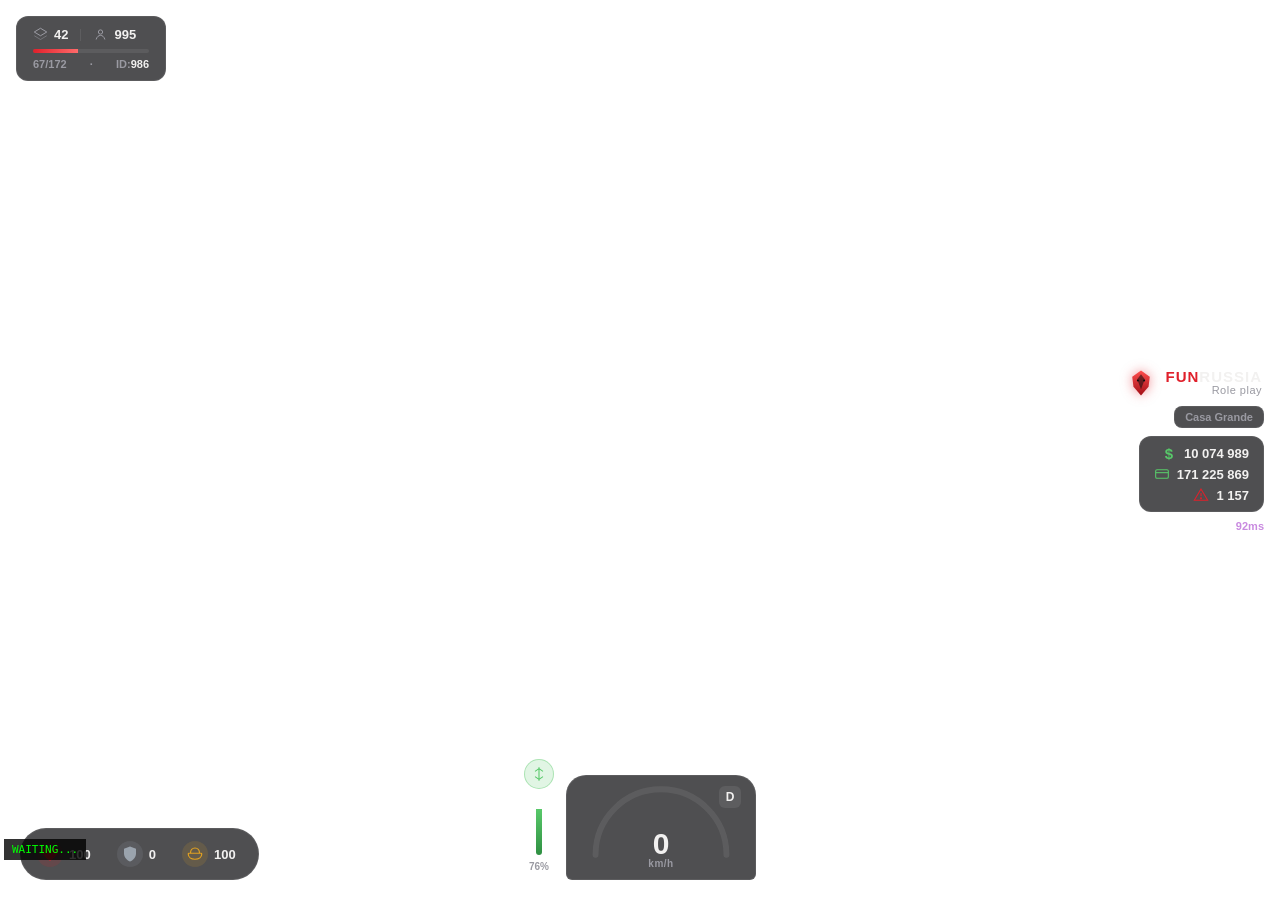
==== commit c66d7214: "Add files via upload" ====
--- a/index.html
+++ b/index.html
@@ -112,7 +112,8 @@
     </div>
   </div>
 
+  <div id="hud-debug" style="position:fixed;bottom:40px;left:4px;color:#0f0;font:11px monospace;z-index:99999;background:rgba(0,0,0,0.8);padding:4px 8px;pointer-events:none;white-space:pre;">WAITING...</div>
+
   <script src="hud.js"></script>
 
-
 </body></html>
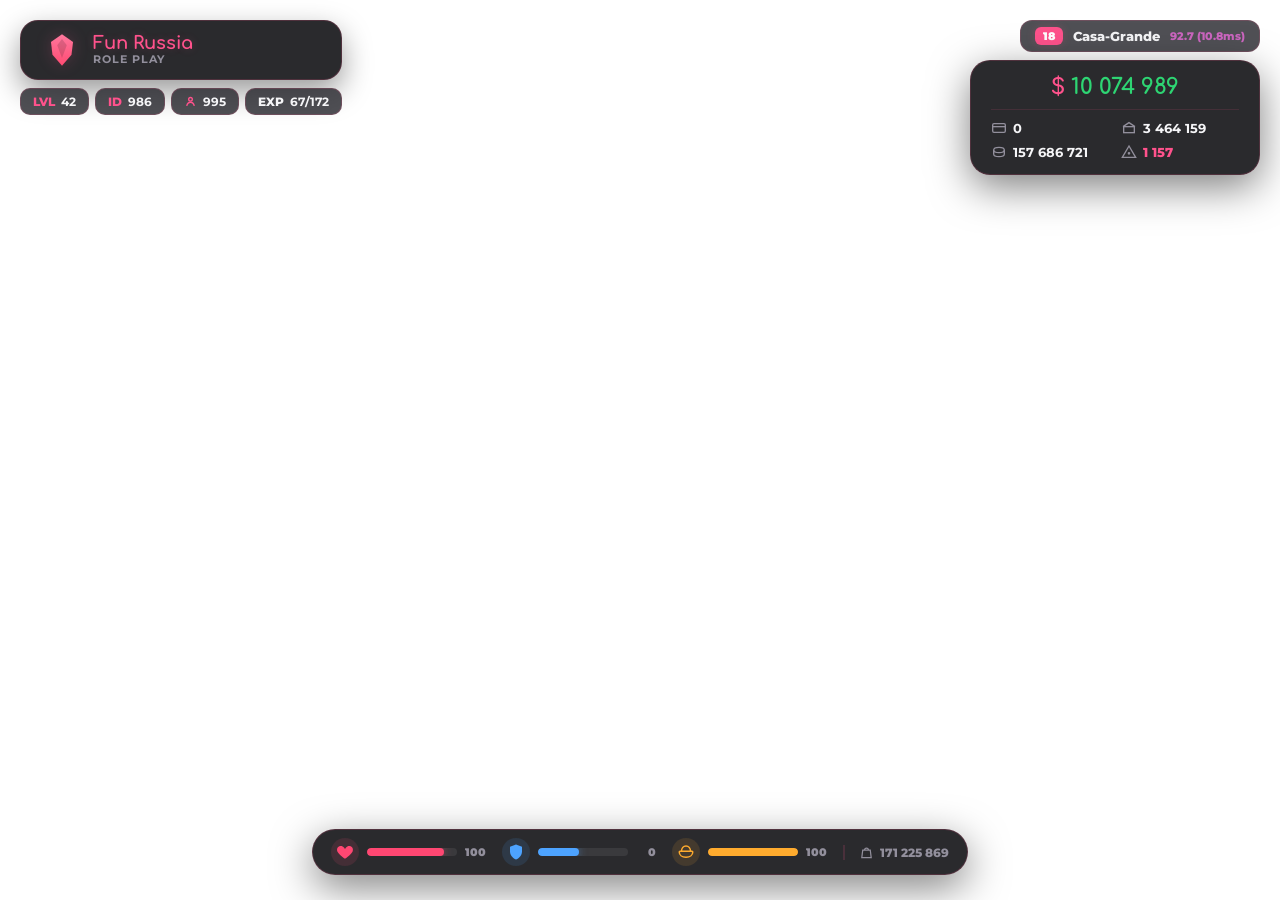
==== commit dcb66ca7: "Add files via upload" ====
--- a/index.html
+++ b/index.html
@@ -1,119 +1,92 @@
-<!DOCTYPE html>
-<html lang="ru"><head>
-<meta charset="UTF-8">
-<title>Fun Russia HUD</title>
-<link rel="stylesheet" href="style.css">
+﻿<!DOCTYPE html>
+<html lang="ru">
+<head>
+  <meta charset="UTF-8" />
+  <title>Fun Russia Premium HUD</title>
+  <link href="https://fonts.googleapis.com/css2?family=Comfortaa:wght@700;900&family=Montserrat:wght@700;800;900&display=swap" rel="stylesheet">
+  <link rel="stylesheet" href="style.css" />
 </head>
 <body>
 
-  <!-- ===================== TOP LEFT: level / online / id ===================== -->
-  <div class="tl-panel">
-    <div class="tl-row">
-      <svg class="tl-ic" viewBox="0 0 24 24"><path d="M12 2 2 8l10 6 10-6z"></path><path d="M2 14l10 6 10-6" opacity="0.5"></path></svg>
-      <b id="hud-lvl">42</b>
-      <span class="tl-sep"></span>
-      <svg class="tl-ic" viewBox="0 0 24 24"><circle cx="12" cy="8" r="3.4"></circle><path d="M5 20c1.2-4.4 4-6.6 7-6.6s5.8 2.2 7 6.6"></path></svg>
-      <b id="hud-online">995</b>
+  <!-- ===================== ЛЕВЫЙ ВЕРХНИЙ УГОЛ: БРЕНД И ИНФО ===================== -->
+  <div class="hud-top-left">
+    <div class="brand-zone">
+      <svg class="logo" viewBox="0 0 48 48">
+        <path d="M24 4 L38 14 L36 30 L24 44 L12 30 L10 14 Z" fill="url(#lg)"/>
+        <path d="M24 10 L30 18 L24 34 L18 18 Z" fill="#0b0b0d" opacity="0.15"/>
+        <defs>
+          <linearGradient id="lg" x1="0" y1="0" x2="0" y2="1">
+            <stop offset="0" stop-color="#ff789e"/>
+            <stop offset="1" stop-color="#ff4b72"/>
+          </linearGradient>
+        </defs>
+      </svg>
+      <div class="brand-text">
+        <div class="brand-title">Fun Russia</div>
+        <div class="brand-sub">Role Play</div>
+      </div>
     </div>
-    <div class="tl-exp-track"><div class="tl-exp-fill" id="hud-exp-fill" style="width: 38.9535%;"></div></div>
-    <div class="tl-row tl-sub">
-      <span id="hud-exp">67/172</span>
-      <span class="tl-sep-dot">·</span>
-      <span>ID:<b id="hud-id">986</b></span>
+    
+    <div class="server-stats">
+      <div class="stat-cell"><span class="lbl">LVL</span><b id="hud-lvl">1</b></div>
+      <div class="stat-cell"><span class="lbl">ID</span><b id="hud-id">0</b></div>
+      <div class="stat-cell">
+        <svg class="ic-user" viewBox="0 0 24 24"><circle cx="12" cy="8" r="3.4"/><path d="M5 20c1.2-4.4 4-6.6 7-6.6s5.8 2.2 7 6.6"/></svg>
+        <b id="hud-online">0</b>
+      </div>
+      <div class="stat-cell-long"><span class="lbl">EXP</span><b id="hud-exp">0/0</b></div>
     </div>
   </div>
 
-  <!-- ===================== TOP RIGHT: server tag / minimap / money ===================== -->
-  <div class="tr-panel">
-    <div class="tr-server">
-      <svg class="tr-logo" viewBox="0 0 48 48">
-        <path d="M24 4 L38 14 L36 30 L24 44 L12 30 L10 14 Z" fill="url(#lg)"></path>
-        <path d="M24 10 L30 18 L24 34 L18 18 Z" fill="#0b0b0d" opacity="0.55"></path>
-        <circle cx="19" cy="20" r="1.6" fill="#0b0b0d"></circle>
-        <circle cx="29" cy="20" r="1.6" fill="#0b0b0d"></circle>
-        <defs>
-          <linearGradient id="lg" x1="0" y1="0" x2="0" y2="1">
-            <stop offset="0" stop-color="#ff4d4d" class="lg-stop-0"></stop>
-            <stop offset="1" stop-color="#a10f16" class="lg-stop-1"></stop>
-          </linearGradient>
-        </defs>
-      </svg>
-      <div class="tr-server-text">
-        <div class="tr-server-name"><span>FUN</span>RUSSIA</div>
-        <div class="tr-server-sub">Role play</div>
-      </div>
+  <!-- ===================== ПРАВЫЙ ВЕРХНИЙ УГОЛ: ДЕНЬГИ И ЛОКАЦИЯ ===================== -->
+  <div class="hud-top-right">
+    <div class="location-bar">
+      <span class="district-badge" id="hud-district-id">0</span>
+      <span id="hud-district-name">Центральный Район</span>
+      <span class="ping-tag" id="hud-ping">65 ms</span>
     </div>
 
-    <div class="tr-district" id="hud-district-name">Casa Grande</div>
-
-    <div class="tr-money">
-      <div class="money-row"><span class="ic money-cash">$</span><b id="hud-cash">10&nbsp;074&nbsp;989</b></div>
-      <div class="money-row"><svg class="ic money-card" viewBox="0 0 24 24"><rect x="2.5" y="5.5" width="19" height="13" rx="2"></rect><line x1="2.5" y1="10" x2="21.5" y2="10"></line></svg><b id="hud-card">171&nbsp;225&nbsp;869</b></div>
-      <div class="money-row"><svg class="ic money-donate" viewBox="0 0 24 24"><path d="M12 3 2 20h20z"></path><line x1="12" y1="9" x2="12" y2="14"></line><circle cx="12" cy="17" r="0.8"></circle></svg><b id="hud-donate">1&nbsp;157</b></div>
-    </div>
-
-    <div class="tr-ping" id="hud-ping">92ms</div>
-  </div>
-
-  <!-- ===================== VITALS (bottom-left) ===================== -->
-  <div class="vitals">
-    <div class="vital vital-health">
-      <svg viewBox="0 0 24 24"><path d="M12 21s-7.5-4.6-10-9.3C.4 8.1 2.2 4.5 5.7 4c2-.3 3.8.6 4.9 2.1L12 8l1.4-1.9C14.5 4.6 16.3 3.7 18.3 4c3.5.5 5.3 4.1 3.7 7.7C19.5 16.4 12 21 12 21z"></path></svg>
-      <span id="hud-health">100</span>
-    </div>
-    <div class="vital vital-armor">
-      <svg viewBox="0 0 24 24"><path d="M12 2 4 5v6c0 5 3.4 9.4 8 11 4.6-1.6 8-6 8-11V5l-8-3z"></path></svg>
-      <span id="hud-armor">0</span>
-    </div>
-    <div class="vital vital-food">
-      <svg viewBox="0 0 24 24"><path d="M4 11h16a1 1 0 0 1 1 1c0 4-3.5 7-9 7s-9-3-9-7a1 1 0 0 1 1-1z"></path><path d="M6 11c0-4 2.5-7 6-7s6 3 6 7"></path></svg>
-      <span id="hud-food">100</span>
+    <div class="finance-card">
+      <div class="money-row cash-main"><span class="money-symbol">$</span><b id="hud-cash">1,250,500</b></div>
+      <div class="money-divider"></div>
+      <div class="money-sub-grid">
+        <div class="money-cell" title="Карта"><svg class="ic" viewBox="0 0 24 24"><rect x="2.5" y="5.5" width="19" height="13" rx="2"/><line x1="2.5" y1="10" x2="21.5" y2="10"/></svg><span id="hud-card">0</span></div>
+        <div class="money-cell" title="Банк"><svg class="ic" viewBox="0 0 24 24"><path d="M3 10 12 4l9 6"/><rect x="4" y="10" width="16" height="9"/></svg><span id="hud-bank">0</span></div>
+        <div class="money-cell" title="Депозит"><svg class="ic" viewBox="0 0 24 24"><ellipse cx="12" cy="9" rx="8" ry="4"/><path d="M4 9v6c0 2.2 3.6 4 8 4s8-1.8 8-4V9"/></svg><span id="hud-deposit">0</span></div>
+        <div class="money-cell" title="Донат"><svg class="ic" viewBox="0 0 24 24"><path d="M12 3 2 20h20z"/><circle cx="12" cy="14" r="1"/></svg><span id="hud-donate" class="donate-txt">0 R</span></div>
+      </div>
     </div>
   </div>
 
-  <!-- ===================== SPEEDOMETER (bottom-right, only when in vehicle) ===================== -->
-  <div class="speedo" id="speedo" style="display: flex;">
-    <div class="speedo-left">
-      <div class="speedo-belt" id="speedo-belt" title="Ремень">
-        <svg viewBox="0 0 24 24"><path d="M12 2v20M6 8l6-4 6 4M6 16l6 4 6-4"></path></svg>
+  <!-- ===================== НИЗ ЭКРАНА: СТИЛЬНЫЕ ПОЛОСКИ СТАТУСА ===================== -->
+  <div class="hud-bottom-center">
+    <div class="vitals-container">
+      <!-- Здоровье -->
+      <div class="bar-wrapper">
+        <div class="bar-icon health-bg"><svg viewBox="0 0 24 24"><path d="M12 21s-7.5-4.6-10-9.3C.4 8.1 2.2 4.5 5.7 4c2-.3 3.8.6 4.9 2.1L12 8l1.4-1.9C14.5 4.6 16.3 3.7 18.3 4c3.5.5 5.3 4.1 3.7 7.7C19.5 16.4 12 21 12 21z"/></svg></div>
+        <div class="bar-track"><div class="bar-fill health-fill" style="width: 85%;"></div></div>
+        <span class="bar-num" id="hud-health">85</span>
       </div>
-      <div class="speedo-fuel-track">
-        <div class="speedo-fuel-fill" id="speedo-fuel-fill" style="height: 76%;"></div>
+      <!-- Броня -->
+      <div class="bar-wrapper">
+        <div class="bar-icon armor-bg"><svg viewBox="0 0 24 24"><path d="M12 2 4 5v6c0 5 3.4 9.4 8 11 4.6-1.6 8-6 8-11V5l-8-3z"/></svg></div>
+        <div class="bar-track"><div class="bar-fill armor-fill" style="width: 45%;"></div></div>
+        <span class="bar-num" id="hud-armor">45</span>
       </div>
-      <div class="speedo-fuel-pct" id="speedo-fuel-pct">76%</div>
-    </div>
-
-    <div class="speedo-main">
-      <svg class="speedo-arc" viewBox="0 0 200 110">
-        <path d="M10 100 A90 90 0 0 1 190 100" fill="none" stroke="rgba(255,255,255,0.08)" stroke-width="8" stroke-linecap="round"></path>
-        <path id="speedo-arc-fill" class="speedo-arc-fill" d="M10 100 A90 90 0 0 1 190 100" fill="none" stroke-width="8" stroke-linecap="round" stroke-dasharray="283" stroke-dashoffset="283" style="stroke-dashoffset: 283;"></path>
-      </svg>
-      <div class="speedo-value"><b id="speedo-kmh">0</b><span>km/h</span></div>
-      <div class="speedo-gear" id="speedo-gear">D</div>
+      <!-- Голод -->
+      <div class="bar-wrapper">
+        <div class="bar-icon food-bg"><svg viewBox="0 0 24 24"><path d="M4 11h16a1 1 0 0 1 1 1c0 4-3.5 7-9 7s-9-3-9-7a1 1 0 0 1 1-1z"/><path d="M6 11c0-4 2.5-7 6-7s6 3 6 7"/></svg></div>
+        <div class="bar-track"><div class="bar-fill food-fill" style="width: 100%;"></div></div>
+        <span class="bar-num" id="hud-food">100</span>
+      </div>
+      <!-- Вес инвентаря -->
+      <div class="bar-wrapper-weight">
+        <svg class="ic-weight" viewBox="0 0 24 24"><path d="M6 8h12l1.5 12h-15z"/><path d="M9 8a3 3 0 0 1 6 0"/></svg>
+        <span id="hud-weight">12.5 кг</span>
+      </div>
     </div>
   </div>
 
-  <!-- ===================== NOTIFICATIONS ===================== -->
-  <div class="notify-stack" id="notify-stack"><div class="notify">Пример уведомления: получен штраф 500$</div></div>
-
-  <!-- ===================== EDITOR TOOLBAR (test mode only) ===================== -->
-  
-
-  <!-- ===================== SETTINGS MENU ===================== -->
-  <div id="hud-menu" class="menu-hidden">
-    <div class="menu-overlay" id="menu-overlay"></div>
-    <div class="menu-dialog">
-      <div class="menu-header">
-        <button id="menu-back" class="menu-btn menu-btn-back" style="display:none;">←</button>
-        <span id="menu-title">HUD Settings</span>
-        <button id="menu-close" class="menu-btn menu-btn-close">×</button>
-      </div>
-      <div class="menu-body" id="menu-body"></div>
-    </div>
-  </div>
-
-  <div id="hud-debug" style="position:fixed;bottom:40px;left:4px;color:#0f0;font:11px monospace;z-index:99999;background:rgba(0,0,0,0.8);padding:4px 8px;pointer-events:none;white-space:pre;">WAITING...</div>
-
   <script src="hud.js"></script>
-
-</body></html>+</body>
+</html>
--- a/style.css
+++ b/style.css
@@ -1,306 +1,147 @@
-:root{
-  --red: #e0202b;
-  --red-glow: rgba(224,32,43,0.5);
-  --panel: rgba(12,12,15,0.72);
-  --panel-2: rgba(18,18,22,0.85);
-  --border: rgba(255,255,255,0.08);
-  --text: #f2f1f0;
-  --muted: #9a9aa2;
-  --gold: #d9a441;
-  --green: #58c96a;
-  --accent: var(--red);
-  --accent-glow: var(--red-glow);
-  --font: 'Segoe UI', Roboto, Arial, sans-serif;
-}
-.theme-blue  { --accent: #2b7be0; --accent-glow: rgba(43,123,224,0.5); }
-.theme-green { --accent: #2be05a; --accent-glow: rgba(43,224,90,0.5); }
-.theme-gold  { --accent: #d9a441; --accent-glow: rgba(217,164,65,0.5); }
-.theme-pink  { --accent: #e02b7b; --accent-glow: rgba(224,43,123,0.5); }
-.theme-orange { --accent: #e08020; --accent-glow: rgba(224,128,32,0.5); }
-.theme-purple { --accent: #802be0; --accent-glow: rgba(128,43,224,0.5); }
-.theme-rainbow .speedo-arc-fill,
-.theme-rainbow .tl-exp-fill,
-.theme-rainbow .notify { animation: rainbow 2s linear infinite; }
-@keyframes rainbow{
-  0%{ --accent: #e0202b; } 16%{ --accent: #e08020; } 33%{ --accent: #d9a441; }
-  50%{ --accent: #2be05a; } 66%{ --accent: #2b7be0; } 83%{ --accent: #802be0; }
-  100%{ --accent: #e0202b; }
-}
-@keyframes rainbowBg{
-  0%{ stop-color: #e0202b; } 16%{ stop-color: #e08020; } 33%{ stop-color: #d9a441; }
-  50%{ stop-color: #2be05a; } 66%{ stop-color: #2b7be0; } 83%{ stop-color: #802be0; }
-  100%{ stop-color: #e0202b; }
+:root {
+  /* ����� �������: �����-������� ������� (Fun Russia Dark Vibe) */
+  --bg-dark-main: rgba(13, 13, 16, 0.88);   /* �������� ������ ������� ��� */
+  --bg-dark-sub: rgba(22, 22, 28, 0.75);    /* ����� ������� ������ ��� ������ ����� */
+  --pink-neon: #ff528c;                     /* ����������� �������-������� */
+  --pink-glow: rgba(255, 82, 140, 0.2);     /* ��� ������� �������� */
+  --glass-border: rgba(255, 82, 140, 0.18); /* ���������� ������ ������� ������� */
+  
+  --txt-white: #f5f5f7;                     /* �������� ����� ����� */
+  --txt-muted: #928f9c;                     /* ������������ ����� ����� ��� �������� */
+  
+  /* ����� �������� */
+  --hp-color: #ff4772;
+  --arm-color: #4da3ff;
+  --food-color: #ffab2e;
+  --money-color: #2ed573;
+  
+  --font-round: 'Comfortaa', sans-serif;
+  --font-clean: 'Montserrat', sans-serif;
 }
 
-*{ margin:0; padding:0; box-sizing:border-box; }
-html,body{
-  width:100%; height:100%;
+* { margin: 0; padding: 0; box-sizing: border-box; }
+html, body {
+  width: 100%; height: 100%;
   background: transparent;
-  overflow:hidden;
-  font-family: var(--font);
-  color: var(--text);
-  user-select:none;
+  overflow: hidden;
+  font-family: var(--font-clean);
+  color: var(--txt-white);
+  user-select: none;
 }
 
-.panel-base{
-  background: var(--panel);
-  border: 1px solid var(--border);
-  border-radius: 12px;
-  backdrop-filter: blur(4px);
+/* ����� ����� �������-������ (������ ������ � ������� ��������) */
+.glass-panel {
+  background: var(--bg-dark-main);
+  border: 1.5px solid var(--glass-border);
+  backdrop-filter: blur(12px);
+  border-radius: 20px;
+  box-shadow: 0 12px 40px rgba(0, 0, 0, 0.5), inset 0 1px 1px rgba(255, 255, 255, 0.05);
 }
 
-/* ===================== TOP LEFT ===================== */
-.tl-panel{
-  position:fixed; top:16px; left:16px;
-  background: var(--panel); border:1px solid var(--border); border-radius:12px;
-  backdrop-filter: blur(4px);
-  padding: 10px 16px;
-  min-width: 150px;
-}
-.tl-row{ display:flex; align-items:center; gap:6px; font-size:13px; font-weight:700; }
-.tl-ic{ width:15px; height:15px; fill:none; stroke: var(--muted); stroke-width:1.6; }
-.tl-sep{ width:1px; height:12px; background: var(--border); margin: 0 6px; }
-.tl-sep-dot{ color: var(--muted); }
-.tl-exp-track{ height:4px; background: rgba(255,255,255,0.08); border-radius:4px; margin:7px 0 5px; overflow:hidden; }
-.tl-exp-fill{ height:100%; width:0%; background: linear-gradient(90deg, var(--accent), #ff6a6a); transition: width .35s ease; }
-.tl-sub{ font-size:11px; color: var(--muted); font-weight:600; justify-content:space-between; }
-.tl-sub b{ color: var(--text); }
-
-/* ===================== TOP RIGHT ===================== */
-.tr-panel{
-  position:fixed; top:50%; right:16px; transform: translateY(-50%);
-  display:flex; flex-direction:column; align-items:flex-end; gap:8px;
-}
-.tr-server{ display:flex; align-items:center; gap:9px; padding-right:2px; }
-.tr-logo{ width:30px; height:30px; filter: drop-shadow(0 0 6px var(--accent-glow)); flex-shrink:0; }
-.tr-server-text{ text-align:right; line-height:1.05; }
-.tr-server-name{ font-size:15px; font-weight:800; letter-spacing:1px; }
-.tr-server-name span{ color: var(--accent); }
-.tr-server-sub{ font-size:11px; color: var(--muted); letter-spacing:.5px; }
-
-.tr-district{
-  font-size:11px; font-weight:700; color: var(--muted);
-  background: var(--panel); border:1px solid var(--border); border-radius:8px;
-  padding: 4px 10px;
+/* ===================== ����� ������� ���� ===================== */
+.hud-top-left {
+  position: fixed; top: 20px; left: 20px;
+  display: flex; flex-direction: column; gap: 8px;
 }
 
-.tr-money{
-  background: var(--panel); border:1px solid var(--border); border-radius:12px;
-  backdrop-filter: blur(4px);
-  padding: 8px 14px; display:flex; flex-direction:column; gap:5px; align-items:flex-end;
-  min-width:120px;
+.brand-zone {
+  background: var(--bg-dark-main);
+  border: 1.5px solid var(--glass-border);
+  backdrop-filter: blur(12px);
+  border-radius: 18px;
+  box-shadow: 0 12px 30px rgba(0, 0, 0, 0.4);
+  display: flex; align-items: center; gap: 12px; padding: 10px 22px;
 }
-.money-row{ display:flex; align-items:center; gap:7px; font-size:13px; font-weight:800; font-variant-numeric: tabular-nums; }
-.money-row .ic{ width:16px; height:16px; flex-shrink:0; }
-.money-cash{ color: var(--green); font-size:15px; width:auto; text-align:center; }
-.money-card{ fill:none; stroke: var(--green); stroke-width:1.6; }
-.money-donate{ fill:none; stroke: var(--red); stroke-width:1.6; }
+.brand-zone .logo { width: 38px; height: 38px; filter: drop-shadow(0 0 8px var(--pink-glow)); }
+.brand-title { font-family: var(--font-round); font-size: 18px; font-weight: 900; color: var(--pink-neon); line-height: 1; text-shadow: 0 0 10px var(--pink-glow); }
+.brand-sub { font-size: 11px; color: var(--txt-muted); font-weight: 700; letter-spacing: 1px; text-transform: uppercase; }
 
-.tr-ping{ font-size:11px; font-weight:700; color: #c98ae0; }
+.server-stats {
+  display: flex; gap: 6px;
+}
+.stat-cell, .stat-cell-long {
+  background: var(--bg-dark-sub);
+  border: 1px solid var(--glass-border);
+  backdrop-filter: blur(8px);
+  border-radius: 10px;
+  padding: 5px 12px; display: flex; align-items: center; gap: 6px;
+  font-size: 12px; font-weight: 800;
+}
+.stat-cell .lbl { color: var(--pink-neon); }
+.ic-user { width: 13px; height: 13px; fill: none; stroke: var(--pink-neon); stroke-width: 2.5; }
 
-/* ===================== VITALS ===================== */
-.vitals{
-  position:fixed; bottom:20px; left:20px;
-  display:flex; gap:8px;
-  background: var(--panel); border:1px solid var(--border); border-radius:30px;
-  padding: 7px 10px;
-  backdrop-filter: blur(4px);
-}
-.vital{ display:flex; align-items:center; gap:6px; border-radius:30px; padding:5px 12px 5px 6px; font-size:13px; font-weight:800; font-variant-numeric: tabular-nums; }
-.vital svg{ width:26px; height:26px; padding:4px; border-radius:50%; flex-shrink:0; }
-.vital-health svg{ fill: var(--accent); background: rgba(224,32,43,0.15); }
-.vital-armor svg{ fill: #9aa3ad; background: rgba(154,163,173,0.15); }
-.vital-food svg{ fill:none; stroke:#e0a020; stroke-width:1.6; background: rgba(224,160,32,0.15); }
-
-/* ===================== SPEEDOMETER ===================== */
-.speedo{
-  position:fixed; bottom:20px; left:50%; transform: translateX(-50%);
-  display:flex; align-items:flex-end; gap:12px;
-}
-.speedo-left{ display:flex; flex-direction:column; align-items:center; gap:6px; padding-bottom:8px; }
-.speedo-belt{
-  width:30px; height:30px; border-radius:50%;
-  background: rgba(88,201,106,0.18); border:1px solid rgba(88,201,106,0.4);
-  display:flex; align-items:center; justify-content:center;
-}
-.speedo-belt svg{ width:16px; height:16px; fill:none; stroke: var(--green); stroke-width:1.6; }
-.speedo-belt.off{ background: rgba(224,32,43,0.18); border-color: rgba(224,32,43,0.4); }
-.speedo-belt.off svg{ stroke: var(--accent); }
-.speedo-fuel-track{ width:6px; height:60px; background: rgba(255,255,255,0.08); border-radius:6px; overflow:hidden; display:flex; align-items:flex-end; }
-.speedo-fuel-fill{ width:100%; height:76%; background: linear-gradient(180deg, var(--green), #2f8f42); transition: height .3s ease; }
-.speedo-fuel-pct{ font-size:10px; font-weight:700; color: var(--muted); }
-
-.speedo-main{
-  position:relative; width:190px; height:105px;
-  background: var(--panel); border:1px solid var(--border); border-radius: 20px 20px 6px 6px;
-  backdrop-filter: blur(4px);
-  display:flex; align-items:flex-end; justify-content:center;
-  padding-bottom:10px;
-}
-.speedo-arc{ position:absolute; top:6px; left:0; width:100%; height:80px; }
-.speedo-arc-fill{ stroke: var(--accent); }
-.speedo-value{ display:flex; flex-direction:column; align-items:center; line-height:1; z-index:1; }
-.speedo-value b{ font-size:30px; font-weight:800; font-variant-numeric: tabular-nums; }
-.speedo-value span{ font-size:10px; color: var(--muted); font-weight:700; letter-spacing:.5px; }
-.speedo-gear{
-  position:absolute; top:10px; right:14px;
-  width:22px; height:22px; border-radius:6px;
-  background: rgba(255,255,255,0.08);
-  display:flex; align-items:center; justify-content:center;
-  font-size:12px; font-weight:800;
+/* ===================== ������ ������� ���� ===================== */
+.hud-top-right {
+  position: fixed; top: 20px; right: 20px;
+  display: flex; flex-direction: column; align-items: flex-end; gap: 8px;
 }
 
-/* ===================== NOTIFICATIONS ===================== */
-.notify-stack{
-  position:fixed; top:190px; right:16px;
-  display:flex; flex-direction:column; gap:8px; align-items:flex-end;
-  max-width:260px;
+.location-bar {
+  background: var(--bg-dark-sub);
+  border: 1px solid var(--glass-border);
+  backdrop-filter: blur(8px);
+  border-radius: 12px; padding: 6px 14px;
+  display: flex; align-items: center; gap: 10px;
+  font-size: 13px; font-weight: 800;
 }
-.notify{
-  background: var(--panel-2); border:1px solid var(--border); border-left:3px solid var(--accent);
-  border-radius:8px; padding:9px 12px; font-size:12px; font-weight:600;
-  animation: notifyIn .25s ease, notifyOut .3s ease 3.7s forwards;
+.district-badge {
+  background: var(--pink-neon); color: #fff;
+  padding: 2px 8px; border-radius: 6px; font-size: 11px; font-weight: 900;
+  box-shadow: 0 0 10px var(--pink-glow);
 }
-@keyframes notifyIn{ from{ opacity:0; transform: translateX(20px);} to{ opacity:1; transform:none; } }
-@keyframes notifyOut{ from{ opacity:1; } to{ opacity:0; transform: translateX(20px); } }
+.ping-tag { color: #cc66c0; font-size: 11px; }
 
-/* ===================== EDITOR TOOLBAR (test mode only) ===================== */
-.editor-toolbar{
-  position:fixed; top:0; left:0; right:0;
-  display:flex; align-items:center; gap:10px;
-  background:#000; border-bottom:1px solid #333;
-  padding:8px 14px; z-index:9999;
-  font-family: Arial, sans-serif;
+.finance-card {
+  background: var(--bg-dark-main);
+  border: 1.5px solid var(--glass-border);
+  backdrop-filter: blur(12px);
+  border-radius: 20px;
+  box-shadow: 0 12px 40px rgba(0, 0, 0, 0.5);
+  padding: 14px 20px; width: 290px;
 }
-.editor-toolbar button{
-  background:#e0202b; color:#fff; border:none; border-radius:6px;
-  padding:6px 14px; font-size:12px; font-weight:700; cursor:pointer;
+.cash-main { display: flex; align-items: center; justify-content: center; gap: 6px; font-size: 22px; font-weight: 900; color: var(--money-color); font-family: var(--font-round); }
+.money-symbol { color: var(--pink-neon); }
+.money-divider { height: 1px; background: rgba(255, 82, 140, 0.12); margin: 10px 0; }
+
+.money-sub-grid {
+  display: grid; grid-template-columns: 1fr 1fr; gap: 8px 12px;
 }
-.editor-toolbar button.active{ background:#58c96a; }
-.editor-hint{ font-size:11px; color:#999; }
-.editable{ cursor: move; outline: 1px dashed rgba(224,32,43,0.7); outline-offset:2px; }
-.editable:hover{ outline: 2px dashed #58c96a; }
+.money-cell { display: flex; align-items: center; gap: 6px; font-size: 13px; font-weight: 700; color: var(--txt-white); }
+.money-cell .ic { width: 16px; height: 16px; fill: none; stroke: var(--txt-muted); stroke-width: 2; }
+.donate-txt { color: var(--pink-neon); font-weight: 800; }
 
-/* ===================== SETTINGS MENU ===================== */
-.menu-hidden{ display:none !important; }
-#hud-menu{
-  position:fixed; inset:0; z-index:100000;
-  display:flex; align-items:center; justify-content:center;
+/* ===================== ������� ������� (���) ===================== */
+.hud-bottom-center {
+  position: fixed; bottom: 25px; left: 50%; transform: translateX(-50%);
 }
-.menu-overlay{
-  position:absolute; inset:0;
-  background: rgba(0,0,0,0.55); backdrop-filter: blur(2px);
+
+.vitals-container {
+  background: var(--bg-dark-main);
+  border: 1.5px solid var(--glass-border);
+  backdrop-filter: blur(12px);
+  border-radius: 24px;
+  box-shadow: 0 12px 40px rgba(0, 0, 0, 0.5);
+  padding: 8px 18px; display: flex; align-items: center; gap: 16px;
 }
-.menu-dialog{
-  position:relative; z-index:1;
-  width:380px; max-height:480px;
-  background: var(--panel-2); border:1px solid var(--border);
-  border-radius:14px; overflow:hidden;
-  display:flex; flex-direction:column;
-  box-shadow: 0 8px 32px rgba(0,0,0,0.5);
+
+.bar-wrapper { display: flex; align-items: center; gap: 8px; }
+.bar-icon { width: 28px; height: 28px; border-radius: 50%; padding: 5px; display: flex; align-items: center; justify-content: center; }
+.bar-icon svg { width: 100%; height: 100%; }
+
+.health-bg { fill: var(--hp-color); background: rgba(255, 71, 114, 0.12); }
+.armor-bg { fill: var(--arm-color); background: rgba(77, 163, 255, 0.12); }
+.food-bg { fill: none; stroke: var(--food-color); stroke-width: 2; background: rgba(255, 171, 46, 0.12); }
+
+.bar-track { width: 90px; height: 8px; background: rgba(255, 255, 255, 0.08); border-radius: 4px; overflow: hidden; }
+.bar-fill { height: 100%; border-radius: 4px; transition: width 0.4s ease-out; }
+.health-fill { background: var(--hp-color); box-shadow: 0 0 8px rgba(255, 71, 114, 0.5); }
+.armor-fill { background: var(--arm-color); box-shadow: 0 0 8px rgba(77, 163, 255, 0.5); }
+.food-fill { background: var(--food-color); box-shadow: 0 0 8px rgba(255, 171, 46, 0.5); }
+
+.bar-num { font-size: 11px; font-weight: 900; min-width: 20px; color: var(--txt-muted); text-align: right; }
+
+.bar-wrapper-weight {
+  display: flex; align-items: center; gap: 6px; font-size: 12px; font-weight: 800; color: var(--txt-muted);
+  border-left: 2px solid rgba(255, 82, 140, 0.15); padding-left: 14px;
 }
-.menu-header{
-  display:flex; align-items:center; gap:6px;
-  padding:12px 14px;
-  background: rgba(0,0,0,0.3);
-  border-bottom:1px solid var(--border);
-}
-.menu-header span{ flex:1; font-size:14px; font-weight:700; }
-.menu-btn{
-  width:28px; height:28px; border:none; border-radius:6px;
-  font-size:16px; cursor:pointer; line-height:1;
-  background: transparent; color: var(--muted);
-  transition: background .15s, color .15s;
-}
-.menu-btn:hover{ background: rgba(255,255,255,0.1); color: var(--text); }
-.menu-btn-back{ font-size:15px; font-weight:700; }
-.menu-body{
-  padding:8px; overflow-y:auto; flex:1;
-  max-height:400px;
-}
-.menu-body::-webkit-scrollbar{ width:5px; }
-.menu-body::-webkit-scrollbar-track{ background: transparent; }
-.menu-body::-webkit-scrollbar-thumb{ background: var(--border); border-radius:4px; }
-
-.menu-item{
-  display:flex; align-items:center; gap:10px;
-  padding:10px 12px; border-radius:10px;
-  cursor:pointer; transition: background .12s;
-  font-size:13px; font-weight:600;
-  border: none; width:100%; text-align:left;
-  background: transparent; color: var(--text);
-}
-.menu-item:hover{ background: rgba(255,255,255,0.06); }
-.menu-item .menu-arrow{ margin-left:auto; color: var(--muted); font-size:16px; }
-.menu-item .menu-icon{ width:20px; text-align:center; font-size:14px; }
-
-.menu-label{
-  padding:6px 12px 4px;
-  font-size:10px; font-weight:700; color: var(--muted);
-  text-transform:uppercase; letter-spacing:1px;
-}
-.menu-sep{ height:1px; background: var(--border); margin:4px 8px; }
-
-.menu-toggle{
-  position:relative; margin-left:auto; flex-shrink:0;
-  width:40px; height:22px; border-radius:11px;
-  background: rgba(255,255,255,0.12); cursor:pointer; border:none;
-  transition: background .2s;
-}
-.menu-toggle.on{ background: var(--accent); }
-.menu-toggle::after{
-  content:''; position:absolute; top:2px; left:2px;
-  width:18px; height:18px; border-radius:50%;
-  background:#fff; transition: transform .2s;
-}
-.menu-toggle.on::after{ transform: translateX(18px); }
-
-.menu-radio{
-  width:18px; height:18px; border-radius:50%; flex-shrink:0;
-  border:2px solid var(--muted); transition: border-color .15s;
-  display:flex; align-items:center; justify-content:center;
-}
-.menu-radio.on{ border-color: var(--accent); }
-.menu-radio.on::after{
-  content:''; width:10px; height:10px; border-radius:50%;
-  background: var(--accent);
-}
-.menu-color-swatch{
-  width:28px; height:28px; border-radius:6px; flex-shrink:0;
-  border:1px solid var(--border); cursor:pointer;
-  position:relative; overflow:hidden;
-}
-.menu-color-swatch input[type="color"]{
-  position:absolute; top:-4px; left:-4px;
-  width:36px; height:36px; border:none; padding:0;
-  cursor:pointer; opacity:0;
-}
-.menu-color-row{
-  display:flex; align-items:center; gap:10px;
-  padding:7px 12px; border-radius:8px;
-  font-size:12px; font-weight:600;
-}
-.menu-color-row span{ flex:1; }
-
-.pos-hint{
-  text-align:center; font-size:12px; color: var(--muted);
-  padding:16px 12px 12px;
-}
-.pos-btn-row{ display:flex; gap:8px; padding:6px 12px 12px; }
-.pos-btn-row button{
-  flex:1; padding:8px; border:none; border-radius:8px;
-  font-size:12px; font-weight:700; cursor:pointer;
-  background: rgba(255,255,255,0.08); color: var(--text);
-  transition: background .15s;
-}
-.pos-btn-row button:hover{ background: rgba(255,255,255,0.14); }
-.pos-btn-row button.primary{ background: var(--accent); }
-.pos-btn-row button.primary:hover{ filter: brightness(1.15); }
-
-/* ===================== HUD visibility toggles ===================== */
-body.hud-off .tl-panel,
-body.hud-off .tr-panel,
-body.hud-off .vitals,
-body.hud-off .speedo,
-body.hud-off .notify-stack{ display:none !important; }
-
+.ic-weight { width: 15px; height: 15px; fill: none; stroke: var(--txt-muted); stroke-width: 2; }
